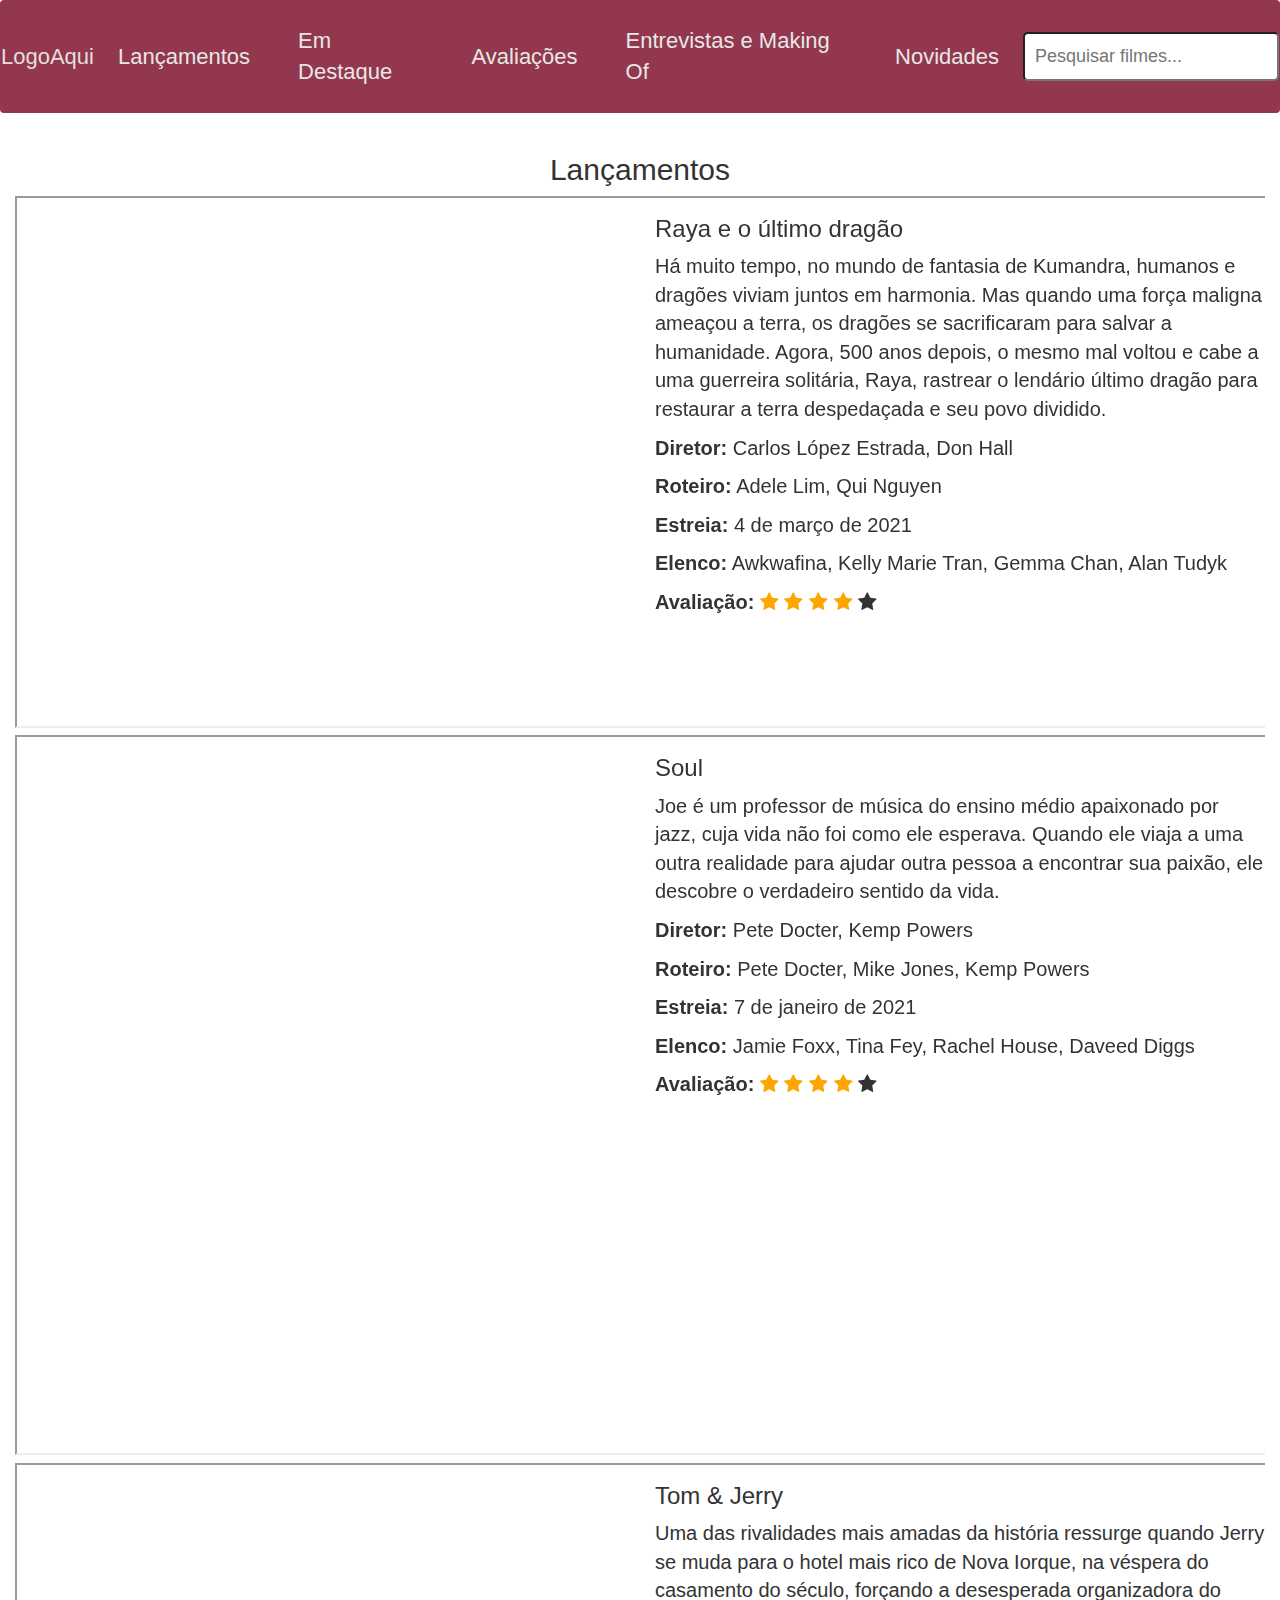
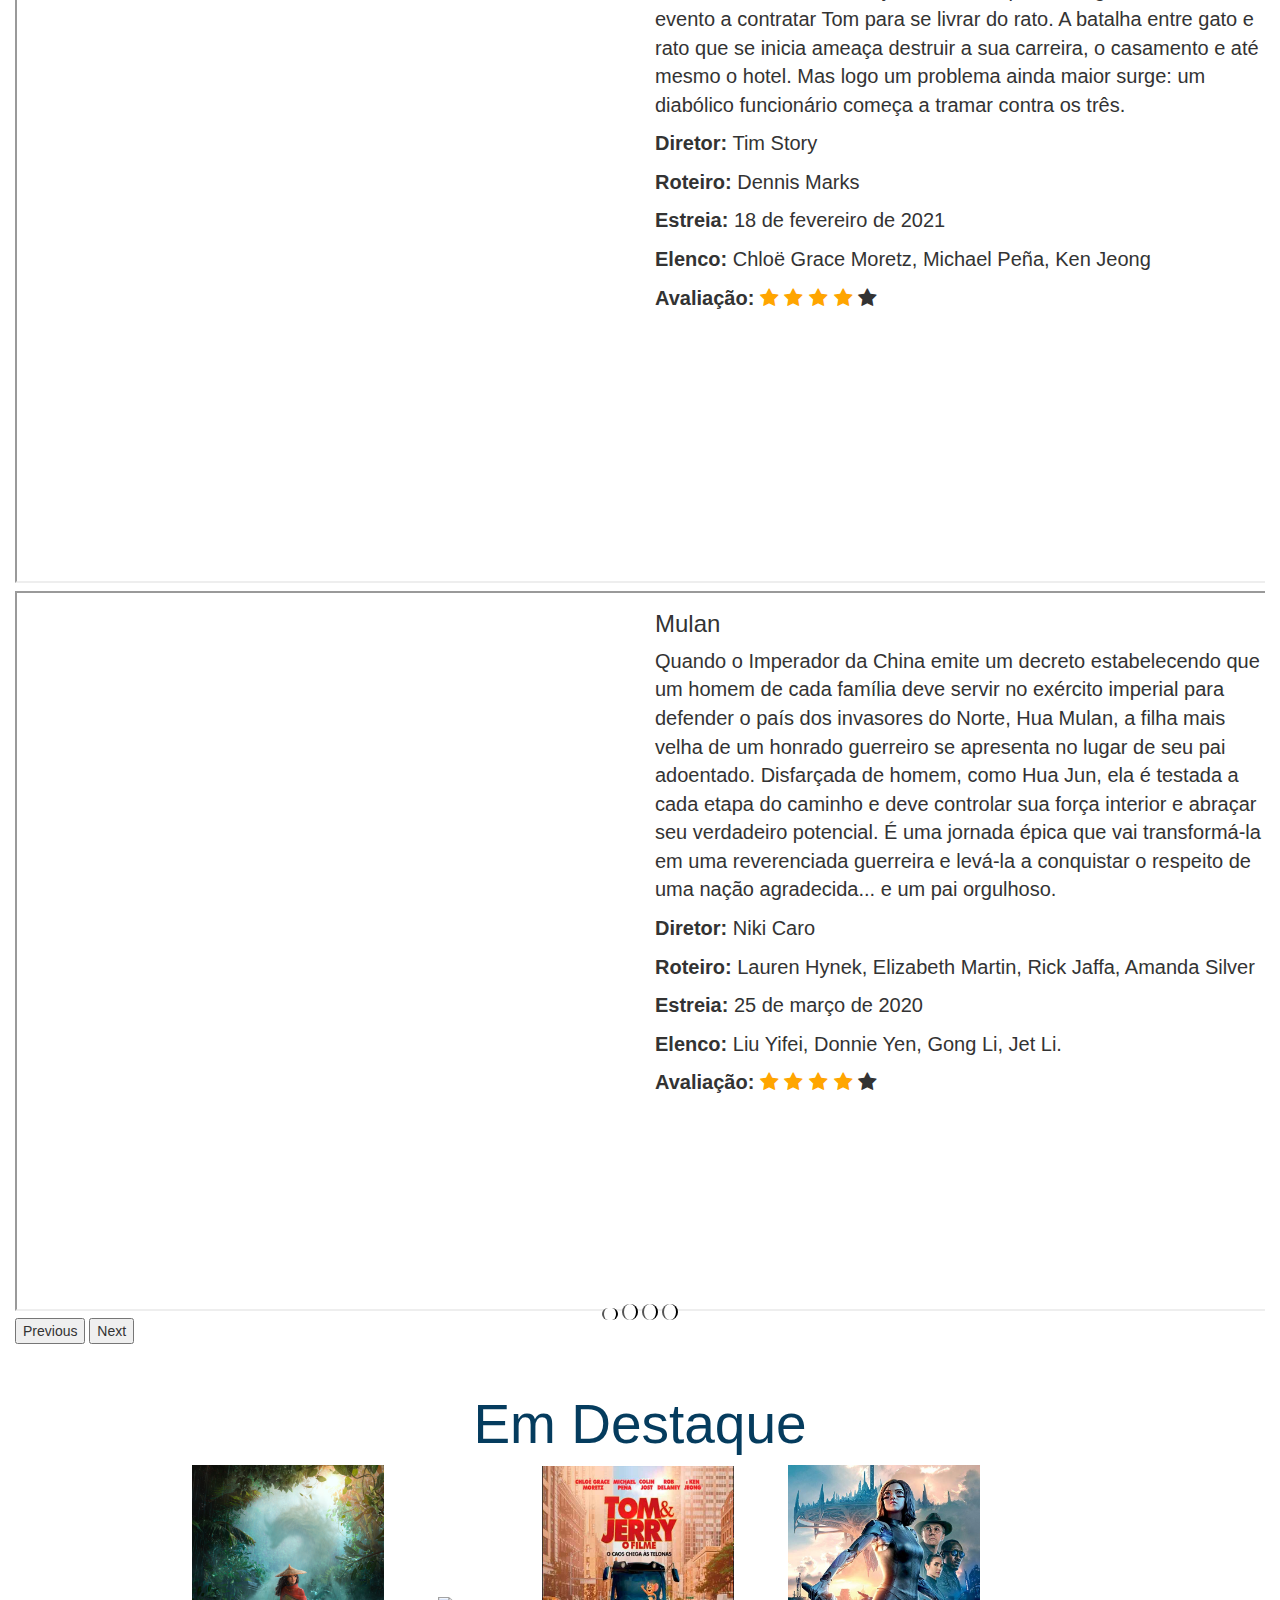
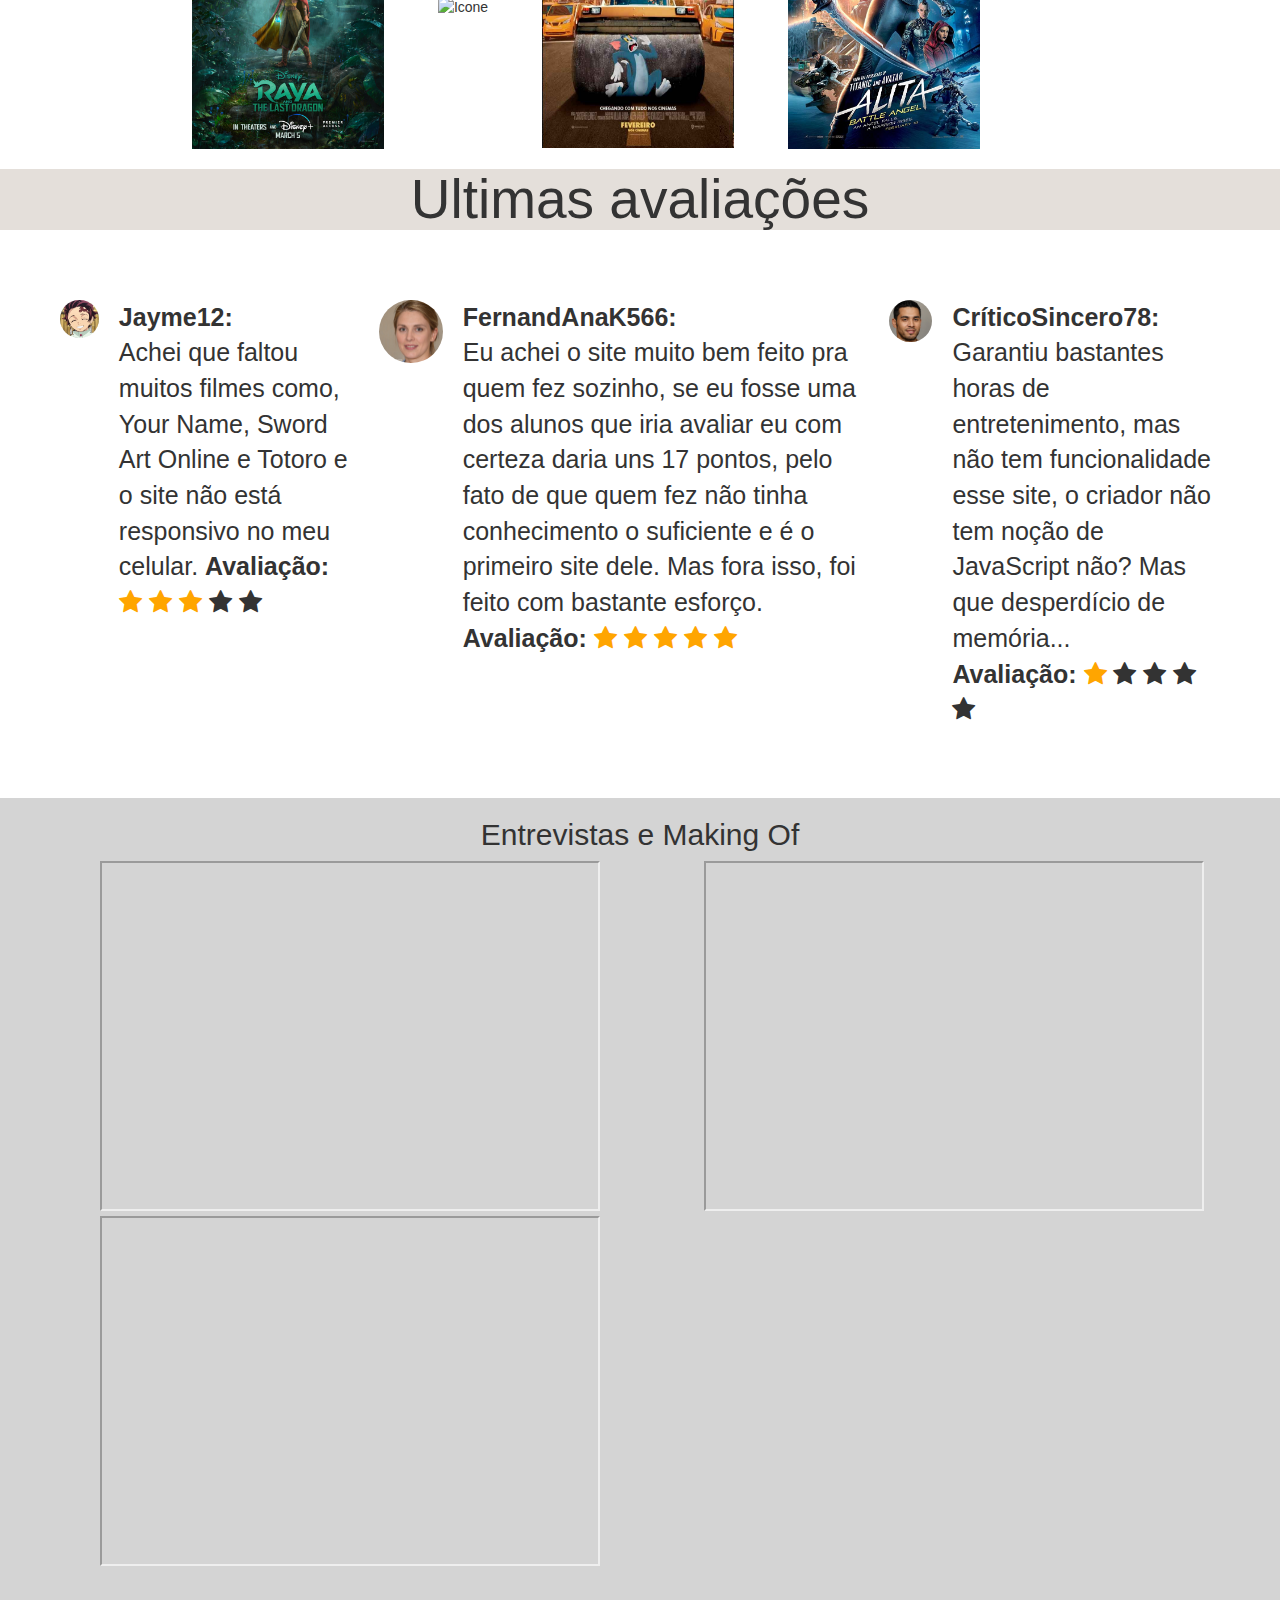
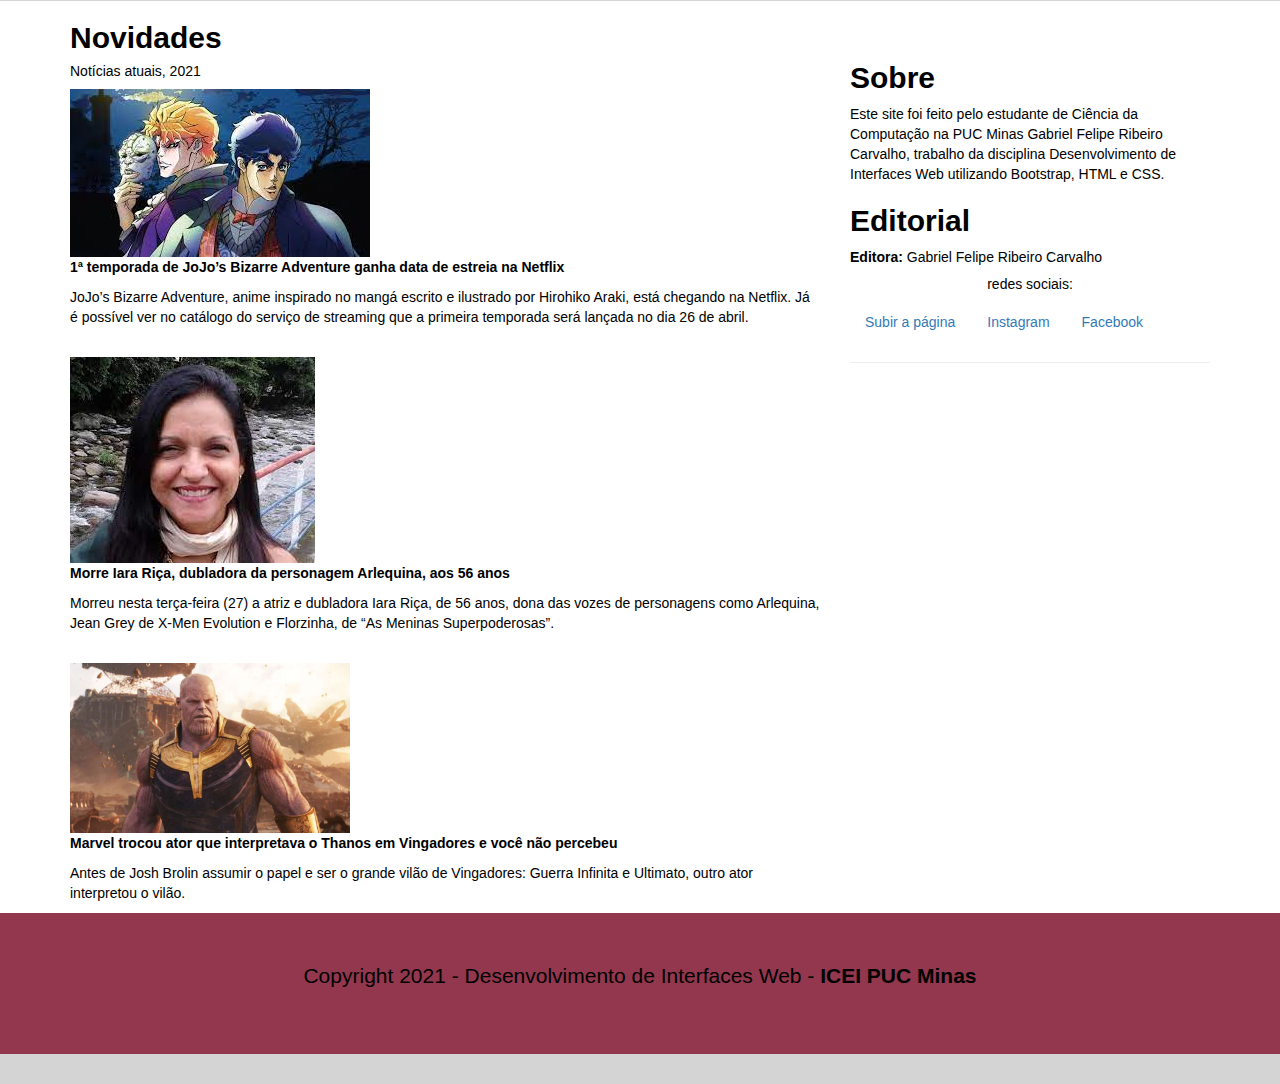
==== index.html @ 537c8587 "Pagina Alterada" ====
<!DOCTYPE html>
<html lang="pt-br">

<head>
  <link rel="icon" href="Icones/Icone.png">
  <meta charset="UTF-8">
  <meta http-equiv="X-UA-Compatible" content="IE=edge">
  <meta name="viewport" content="width=device-width, initial-scale=1.0">
  <title>Portal de filmes</title>
  <link href="CSS/PaginaCSS.css" rel="stylesheet">
  <link href="CSS/Lançamentos.css" rel="stylesheet">
  <link href="CSS/Destaques.css" rel="stylesheet">
  <link href="CSS/UltimasAvaliações.css" rel="stylesheet">
  <link href="CSS/Entrevistas&Making.css" rel="stylesheet">
  <link href="CSS/Footer.css" rel="stylesheet">
  <link href="CSS/Mobile.css" rel="stylesheet">
  <link href="CSS/BarraNav.css" rel="stylesheet">
  <link rel="stylesheet" href="https://cdnjs.cloudflare.com/ajax/libs/font-awesome/4.7.0/css/font-awesome.min.css">


  <script src="CodigoJS.js"></script>
  <link rel="stylesheet" href="https://maxcdn.bootstrapcdn.com/bootstrap/3.4.1/css/bootstrap.min.css">
  <script src="https://ajax.googleapis.com/ajax/libs/jquery/3.5.1/jquery.min.js"></script>
  <script src="https://maxcdn.bootstrapcdn.com/bootstrap/3.4.1/js/bootstrap.min.js"></script>
  <link href="https://cdn.jsdelivr.net/npm/bootstrap@5.0.0-beta3/dist/css/bootstrap.min.css" rel="stylesheet"
    integrity="sha384-eOJMYsd53ii+scO/bJGFsiCZc+5NDVN2yr8+0RDqr0Ql0h+rP48ckxlpbzKgwra6" crossorigin="anonymous">
  <script src="https://cdn.jsdelivr.net/npm/bootstrap@5.0.0-beta3/dist/js/bootstrap.bundle.min.js"
    integrity="sha384-JEW9xMcG8R+pH31jmWH6WWP0WintQrMb4s7ZOdauHnUtxwoG2vI5DkLtS3qm9Ekf"
    crossorigin="anonymous"></script>

</head>

<body>

  <div class="cabecalho">
    <nav class="navbar">
      <a id="logo" href="#">LogoAqui</a>
      <ul>
        <li>
          <a href="#lancamento"> Lançamentos </a>
        </li>
        <li>
          <a href="#emdestaque"> Em Destaque </a>
        </li>
        <li>
          <a href="#avaliacoes"> Avaliações </a>
        </li>
        <li>
          <a href="#entemakingof"> Entrevistas e Making Of </a>
        </li>
        <li>
          <a href="#novidades"> Novidades </a>
        </li>
        <li>
          <input type="text" id="pesquisa" onkeyup="myFunction()" placeholder="Pesquisar filmes...">
        </li>
      </ul>
    </nav>
  </div>

  <section id="lancamentos">
    <div class="container-fluid">
      <h2 class="text-center py-4">Lançamentos</h2>
      <div id="carouselExampleIndicators" class="carousel slide" data-bs-ride="carousel">
        <div class="carousel-inner">
          <div class="carousel-item active">
            <div class="row">
              <div class="col-md-6">
                <div class="ratio ratio-16x9">
                  <iframe width="1280" height="532" src="https://www.youtube.com/embed/uF8w-6x61fc"
                    title="YouTube video player"
                    allow="accelerometer; autoplay; clipboard-write; encrypted-media; gyroscope; picture-in-picture"
                    allowfullscreen></iframe>
                </div>
              </div>
              <div class="col-md-6">
                <h3>Raya e o último dragão</h3>
                <p>
                  Há muito tempo, no mundo de fantasia de Kumandra, humanos e dragões viviam juntos em harmonia. Mas
                  quando uma força maligna ameaçou a terra, os dragões se sacrificaram para salvar a humanidade. Agora,
                  500 anos depois, o mesmo mal voltou e cabe a uma guerreira solitária, Raya, rastrear o lendário último
                  dragão para restaurar a terra despedaçada e seu povo dividido.
                </p>
                <p><b>Diretor:</b> Carlos López Estrada, Don Hall</p>
                <p><b>Roteiro:</b> Adele Lim, Qui Nguyen</p>
                <p><b>Estreia:</b> 4 de março de 2021</p>

                <p><b>Elenco:</b> Awkwafina, Kelly Marie Tran, Gemma Chan, Alan Tudyk</p>
                <div class="rating">
                  <p><b>Avaliação: </b>
                    <span class="fa fa-star checked"></span>
                    <span class="fa fa-star checked"></span>
                    <span class="fa fa-star checked"></span>
                    <span class="fa fa-star checked"></span>
                    <span class="fa fa-star half"></span>
                  </p>
                </div>
              </div>
            </div>
          </div>
          <div class="carousel-item">
            <div class="row">
              <div class="col-md-6">
                <div class="ratio ratio-16x9">
                  <iframe width="1280" height="720" src="https://www.youtube.com/embed/hWBxoH4-4yw"
                    title="YouTube video player"
                    allow="accelerometer; autoplay; clipboard-write; encrypted-media; gyroscope; picture-in-picture"
                    allowfullscreen></iframe>
                </div>
              </div>
              <div class="col-md-6">
                <h3>Soul</h3>
                <p>
                  Joe é um professor de música do ensino médio apaixonado por jazz, cuja vida não foi como ele esperava.
                  Quando ele viaja a uma outra realidade para ajudar outra pessoa a encontrar sua paixão, ele descobre o
                  verdadeiro sentido da vida.
                </p>
                <p><b>Diretor:</b> Pete Docter, Kemp Powers</p>
                <p>
                  <b>Roteiro:</b> Pete Docter, Mike Jones, Kemp Powers
                </p>
                <p><b>Estreia:</b> 7 de janeiro de 2021</p>

                <p><b>Elenco:</b> Jamie Foxx, Tina Fey, Rachel House, Daveed Diggs</p>


                <div class="rating">
                  <p><b>Avaliação: </b>
                    <span class="fa fa-star checked"></span>
                    <span class="fa fa-star checked"></span>
                    <span class="fa fa-star checked"></span>
                    <span class="fa fa-star checked"></span>
                    <span class="fa fa-star half"></span>
                  </p>
                </div>
              </div>
            </div>
          </div>
          <div class="carousel-item">
            <div class="row">
              <div class="col-md-6">
                <div class="ratio ratio-16x9">
                  <iframe width="1280" height="720" src="https://www.youtube.com/embed/Jg-ls07nixc"
                    title="YouTube video player"
                    allow="accelerometer; autoplay; clipboard-write; encrypted-media; gyroscope; picture-in-picture"
                    allowfullscreen></iframe>
                </div>
              </div>
              <div class="col-md-6">
                <h3>Tom & Jerry</h3>
                <p>
                  Uma das rivalidades mais amadas da história ressurge quando Jerry se muda para o hotel mais rico de
                  Nova Iorque, na véspera do casamento do século, forçando a desesperada organizadora do evento a
                  contratar Tom para se livrar do rato. A batalha entre gato e rato que se inicia ameaça destruir a sua
                  carreira, o casamento e até mesmo o hotel. Mas logo um problema ainda maior surge: um diabólico
                  funcionário começa a tramar contra os três.
                </p>
                <p><b>Diretor:</b> Tim Story</p>
                <p>
                  <b>Roteiro:</b> Dennis Marks
                </p>
                <p><b>Estreia:</b> 18 de fevereiro de 2021</p>

                <p><b>Elenco:</b> Chloë Grace Moretz, Michael Peña, Ken Jeong</p>


                <div class="rating">
                  <p><b>Avaliação: </b>
                    <span class="fa fa-star checked"></span>
                    <span class="fa fa-star checked"></span>
                    <span class="fa fa-star checked"></span>
                    <span class="fa fa-star checked"></span>
                    <span class="fa fa-star half"></span>
                  </p>
                </div>
              </div>
            </div>
          </div>
          <div class="carousel-item">
            <div class="row">
              <div class="col-md-6">
                <div class="ratio ratio-16x9">
                  <iframe width="1280" height="720" src="https://www.youtube.com/embed/AD5cvVk-4Ps"
                    title="YouTube video player"
                    allow="accelerometer; autoplay; clipboard-write; encrypted-media; gyroscope; picture-in-picture"
                    allowfullscreen></iframe>
                </div>
              </div>
              <div class="col-md-6">
                <h3>Mulan</h3>
                <p>
                  Quando o Imperador da China emite um decreto estabelecendo que um homem de cada família deve servir no
                  exército imperial para defender o país dos invasores do Norte, Hua Mulan, a filha mais velha de um
                  honrado guerreiro se apresenta no lugar de seu pai adoentado. Disfarçada de homem, como Hua Jun, ela é
                  testada a cada etapa do caminho e deve controlar sua força interior e abraçar seu verdadeiro
                  potencial. É uma jornada épica que vai transformá-la em uma reverenciada guerreira e levá-la a
                  conquistar o respeito de uma nação agradecida... e um pai orgulhoso.
                </p>
                <p><b>Diretor:</b> Niki Caro</p>
                <p>
                  <b>Roteiro:</b> Lauren Hynek, Elizabeth Martin, Rick Jaffa, Amanda Silver
                </p>
                <p><b>Estreia:</b> 25 de março de 2020</p>

                <p><b>Elenco:</b> Liu Yifei, Donnie Yen, Gong Li, Jet Li.</p>

                <div class="rating">
                  <p><b>Avaliação: </b>
                    <span class="fa fa-star checked"></span>
                    <span class="fa fa-star checked"></span>
                    <span class="fa fa-star checked"></span>
                    <span class="fa fa-star checked"></span>
                    <span class="fa fa-star half"></span>
                  </p>
                </div>
              </div>
            </div>
          </div>
        </div>
        <div class="carousel-indicators">
          <button type="button" data-bs-target="#carouselExampleIndicators" data-bs-slide-to="0" class="active"
            aria-current="true" aria-label="Slide 1"></button>
          <button type="button" data-bs-target="#carouselExampleIndicators" data-bs-slide-to="1"
            aria-label="Slide 2"></button>
          <button type="button" data-bs-target="#carouselExampleIndicators" data-bs-slide-to="2"
            aria-label="Slide 3"></button>
          <button type="button" data-bs-target="#carouselExampleIndicators" data-bs-slide-to="3"
            aria-label="Slide 4"></button>
        </div>
        <button class="carousel-control-prev" type="button" data-bs-target="#carouselExampleIndicators"
          data-bs-slide="prev">
          <span class="carousel-control-prev-icon" aria-hidden="true"></span>
          <span class="visually-hidden">Previous</span>
        </button>
        <button class="carousel-control-next" type="button" data-bs-target="#carouselExampleIndicators"
          data-bs-slide="next">
          <span class="carousel-control-next-icon" aria-hidden="true"></span>
          <span class="visually-hidden">Next</span>
        </button>
      </div>
    </div>
  </section>



  <div class="emdestaques">
    <h1>Em Destaque</h1>
    <img id="Raya" src="Filmes/Raya.jpg" alt="Icone" width="15%">
    <img id="Divertidamente" src="https://ingresso-a.akamaihd.net/img/cinema/cartaz/10049-cartaz.jpg" alt="Icone"
      width="15%">
    <img id="TJ" src="Filmes/Tom&Jerry.jpg" alt="Icone" width="15%">
    <img id="Alita" src="Filmes/Alita.jpg" alt="Icone" width="15%">
  </div>



  <div class="Avaliações">
    <h1>Ultimas avaliações</h1>
    <div class="dynamite">
      <div class="col-4">

        <img class"fluid" id="Perfil" src="FotosPerfil/Tanjiro.jpg" alt="Icone" width="13%">
        <p>
          <b>Jayme12:</b><br>
          Achei que faltou muitos filmes como, Your Name, Sword Art Online e Totoro e o site
          não está responsivo no meu celular.
          <b>Avaliação:</b> <span class="fa fa-star checked"></span>
          <span class="fa fa-star checked"></span>
          <span class="fa fa-star checked"></span>
          <span class="fa fa-star "></span>
          <span class="fa fa-star "></span>
        </p>
      </div>
      <div class="col-4">
        <img class"fluid" id="Perfil" src="FotosPerfil/Foto1.jpg" alt="Icone" width="13%">
        <p>
          <b>FernandAnaK566:</b><br>
          Eu achei o site muito bem feito pra quem fez sozinho, se eu fosse uma dos alunos que iria avaliar
          eu com certeza daria uns 17 pontos, pelo fato de que quem fez não tinha conhecimento o suficiente
          e é o primeiro site dele. Mas fora isso, foi feito com bastante esforço.<br>
          <b>Avaliação:</b> <span class="fa fa-star checked"></span>
          <span class="fa fa-star checked"></span>
          <span class="fa fa-star checked"></span>
          <span class="fa fa-star checked"></span>
          <span class="fa fa-star checked"></span>
        </p>
      </div>
      <div class="col-4">
        <img class"fluid" id="Perfil" src="FotosPerfil/Foto2.jpg" alt="Icone" width="13%">
        <p>
          <b>CríticoSincero78:</b><br>
          Garantiu bastantes horas de entretenimento, mas não tem funcionalidade esse site, o criador
          não tem noção de JavaScript não? Mas que desperdício de memória...<br>
          <b>Avaliação:</b> <span class="fa fa-star checked"></span>
          <span class="fa fa-star "></span>
          <span class="fa fa-star "></span>
          <span class="fa fa-star "></span>
          <span class="fa fa-star "></span>
        </p>

      </div>
    </div>


  </div>

  <div class="EntrevistasMK">
    <h1>Entrevistas e Making Of</h1>
    <div class="MK">
      <iframe id="mkof" width="500" height="350" src="https://www.youtube.com/embed/8O5yBQUYqgo"
        title="YouTube video player"
        allow="accelerometer; autoplay; clipboard-write; encrypted-media; gyroscope; picture-in-picture"
        allowfullscreen></iframe>

      <iframe id="mkof" width="500" height="350" src="https://www.youtube.com/embed/tcBmkaIszMs"
        title="YouTube video player"
        allow="accelerometer; autoplay; clipboard-write; encrypted-media; gyroscope; picture-in-picture"
        allowfullscreen></iframe>

      <iframe id="mkof" width="500" height="350" src="https://www.youtube.com/embed/rB5MpMDMpas"
        title="YouTube video player"
        allow="accelerometer; autoplay; clipboard-write; encrypted-media; gyroscope; picture-in-picture"
        allowfullscreen></iframe>
    </div>

    <div style="background-color:#ffffff; color:#000000">
      <div class="container" style="margin-top:30px">
        <div class="row">
          <div class="col-sm-12 col-md-8 col-lg-8">
            <h2><b>Novidades</b></h2>
            <h5>Notícias atuais, 2021</h5>
            <div><img id="tamanho" src="Reportagem/jojo.jpg"><br>
              <p><b>1ª temporada de JoJo’s Bizarre Adventure ganha data de estreia na Netflix</b></p>
              <p>JoJo’s Bizarre Adventure, anime inspirado no mangá escrito e ilustrado por Hirohiko
                Araki,
                está
                chegando na Netflix. Já é possível ver no catálogo do serviço de streaming que a
                primeira
                temporada
                será lançada no dia 26 de abril.</p>
            </div>
            <br>
            <div style="background-color: #ffffff;"><img id="tamanho" src="Reportagem/download.jpg"><br>
              <p><b>Morre Iara Riça, dubladora da personagem Arlequina, aos 56 anos</b></p>
              <p>Morreu nesta terça-feira (27) a atriz e dubladora Iara Riça, de 56 anos, dona das
                vozes de
                personagens como Arlequina, Jean Grey de X-Men Evolution e Florzinha, de “As Meninas
                Superpoderosas”.</p>
            </div>

            <br>
            <div><img style="width: 280px"="tamanho"
                src="Reportagem/thanos.jpg"><br>
              <p><b>Marvel trocou ator que interpretava o Thanos em Vingadores e você não percebeu</b>
              </p>
              <p>Antes de Josh Brolin assumir o papel e ser o grande vilão de Vingadores: Guerra Infinita e Ultimato,
                outro ator interpretou o vilão.</p>
            </div>
          </div>
          <br>
          <div style="background-color: #ffffff ;color: #000000; margin-top: 20px;" class="col-sm-12 col-md-4 col-lg-4">
            <h2><b>Sobre</b></h2>
            <p>Este site foi feito pelo estudante de Ciência da Computação na PUC Minas
              Gabriel Felipe Ribeiro Carvalho, trabalho da disciplina
              Desenvolvimento
              de Interfaces Web utilizando Bootstrap, HTML e CSS. </p>
            <h2><b>Editorial</b></h2>
            <p><b>Editora: </b>Gabriel Felipe Ribeiro Carvalho</p>
            <h5 style="text-align: center;">redes sociais:</h5>
            <ul class="nav nav-pills flex-column">
              <li class="nav-item">
                <a class="nav-link active" href="#">Subir a página</a>
              </li>
              <li class="nav-item">
                <a class="nav-link" href="#">Instagram</a>
              </li>
              <li class="nav-item">
                <a class="nav-link" href="#">Facebook</a>
              </li>
            </ul>
            <hr class="d-sm-none">
          </div>
        </div>
      </div>
      <div style="background-color: #92374D" class="jumbotron text-center" style="margin-bottom:0">
        <p>Copyright 2021 - Desenvolvimento de Interfaces Web - <b>ICEI PUC Minas</b></p>
      </div>

      <script src="https://cdn.jsdelivr.net/npm/bootstrap@5.0.0-beta3/dist/js/bootstrap.bundle.min.js"
        integrity="sha384-JEW9xMcG8R+pH31jmWH6WWP0WintQrMb4s7ZOdauHnUtxwoG2vI5DkLtS3qm9Ekf"
        crossorigin="anonymous"></script>
</body>

</html>
---- CSS/PaginaCSS.css ----
body
{
    background-color: rgb(255, 231, 200);
}
---- CSS/Lançamentos.css ----
#lancamentos {
    background: #ffffff;
    padding-bottom: 30px;
}


.carousel-indicators [data-bs-target] {
    background: rgb(255, 255, 255);
    width: 16px;
    height: 16px;
    border-top: 0;
    border-bottom: 0;
    border-radius: 16px;
}

.carousel-indicators {
    position: relative;
    margin-top: 40px;
    margin-bottom: 0;
}

.carousel-item .row .col-md-6 p:last-child {
    margin-bottom: 0;
}

.carousel-item h4 {
    font-size: 1rem;
    font-weight: bold;
    text-transform: uppercase;
}
.col-md-6
{
    font-size: 20px;
}
.checked {
    color: orange;
  }

@media screen and (max-width: 500px) 
{
    
}
---- CSS/Destaques.css ----
.emdestaques h1
{
    text-align: center;
    font-size: 55px;
    background-color: #ffffff;
    color: #053C5E;
}
.emdestaques
{
    background-color: #ffffff;
}
.container
{
    background-color: #ffffff;
    float: center;
    size: 100%;
}
.carousel-caption
{
    size: 40%;
    
}

#Raya
{
    margin-left: 15%;
}
#Divertidamente
{
    margin-left: 50px;
}
#Mulan
{
    margin-left: 50px;
}
#TJ
{
    margin-left: 50px;
}
#Alita
{
    margin-left: 50px;
}
---- CSS/UltimasAvaliações.css ----
.Avaliações h1
{
    text-align: center;
    font-size: 55px;
    background-color: #E4DFDA;   
}
.dynamite
{
    padding: 50px;
    display: flex;
    align-items:center;
}
#Perfil
{
    border-radius: 100%;
    margin-right: 20px;
    margin-bottom: auto;
   
}
.col-4
{
    margin-bottom: auto;
    padding: 10px;
    display: flex;    
    font-size: 25px;
}
---- CSS/Entrevistas&Making.css ----
.EntrevistasMK h1
{
    text-align: center;
    font-size: 30px;
    
}
.EntrevistasMK
{
    background-color:rgb(212, 212, 212);
    align-content: center;
    
}
#mkof
{
    margin-left: 100px;
}
---- CSS/BarraNav.css ----
/* We don't want any links to be underlined. Let's remove that globally */
a
{
    text-decoration: none;
}
.navbar
{
    background-color: #92374D;
    display: flex;
    /* let's align the items so everything is nice and centered */
    align-items: center;
    text-decoration: none;
    margin-bottom: 0px;

    position: relative;
    min-height: 50px;
    margin-bottom: 0px;
    border: 0px solid transparent;
}
  
  /* We want all links in the navbar to be #e7e7e7 */
.navbar a {
    color: #E4DFDA;
    text-decoration: none;
    font-size: 22px;
}
  
.navbar ul {
   /* Let's reset the margin and padding of the list so it's is flush. */
    margin: 0;
    padding: 0;
    /* Let's remove the bullet points */
    list-style-type: none;
    /* display the list flex and align the items centered */
    display: flex;
    align-items:center;  
    margin-bottom: 0px;  
}
  
.navbar .brand 
{
    /*Let's make the anchor display block.
       This will ensure when we get the full width of the container.
    */
    display: block;
    color: #e7e7e7;
   /* Remove padding from top/bottom and add 24px padding right/left */
    padding: 0 0px;
    font-size: 24px;
    margin-bottom: 0px;
}
 
.navbar ul li a {
    color: #e7e7e7;
    padding: 24px;
    /*Let's make the anchor display block.
       This will ensure when we hover, focus, or is active we get the full width and height 
        of the container.
    */
    display: block;
    margin-bottom: 0px;
}
  
  /* When a user hovers, focuses or if the link is active change the background */
.navbar ul a:hover, .navbar ul a:focus, .navbar ul .active 
{
    text-decoration: none;
    background-color: #F96F5D;
    margin-bottom: 0px;
}
#pesquisa
{
    padding: 10px;
    font-size: large;
    border-radius: 5px;
}
#logo :hover
{
    text-decoration: none;
    background-color: #F96F5D;
    
}
#logo
{
    text-decoration: none;
}
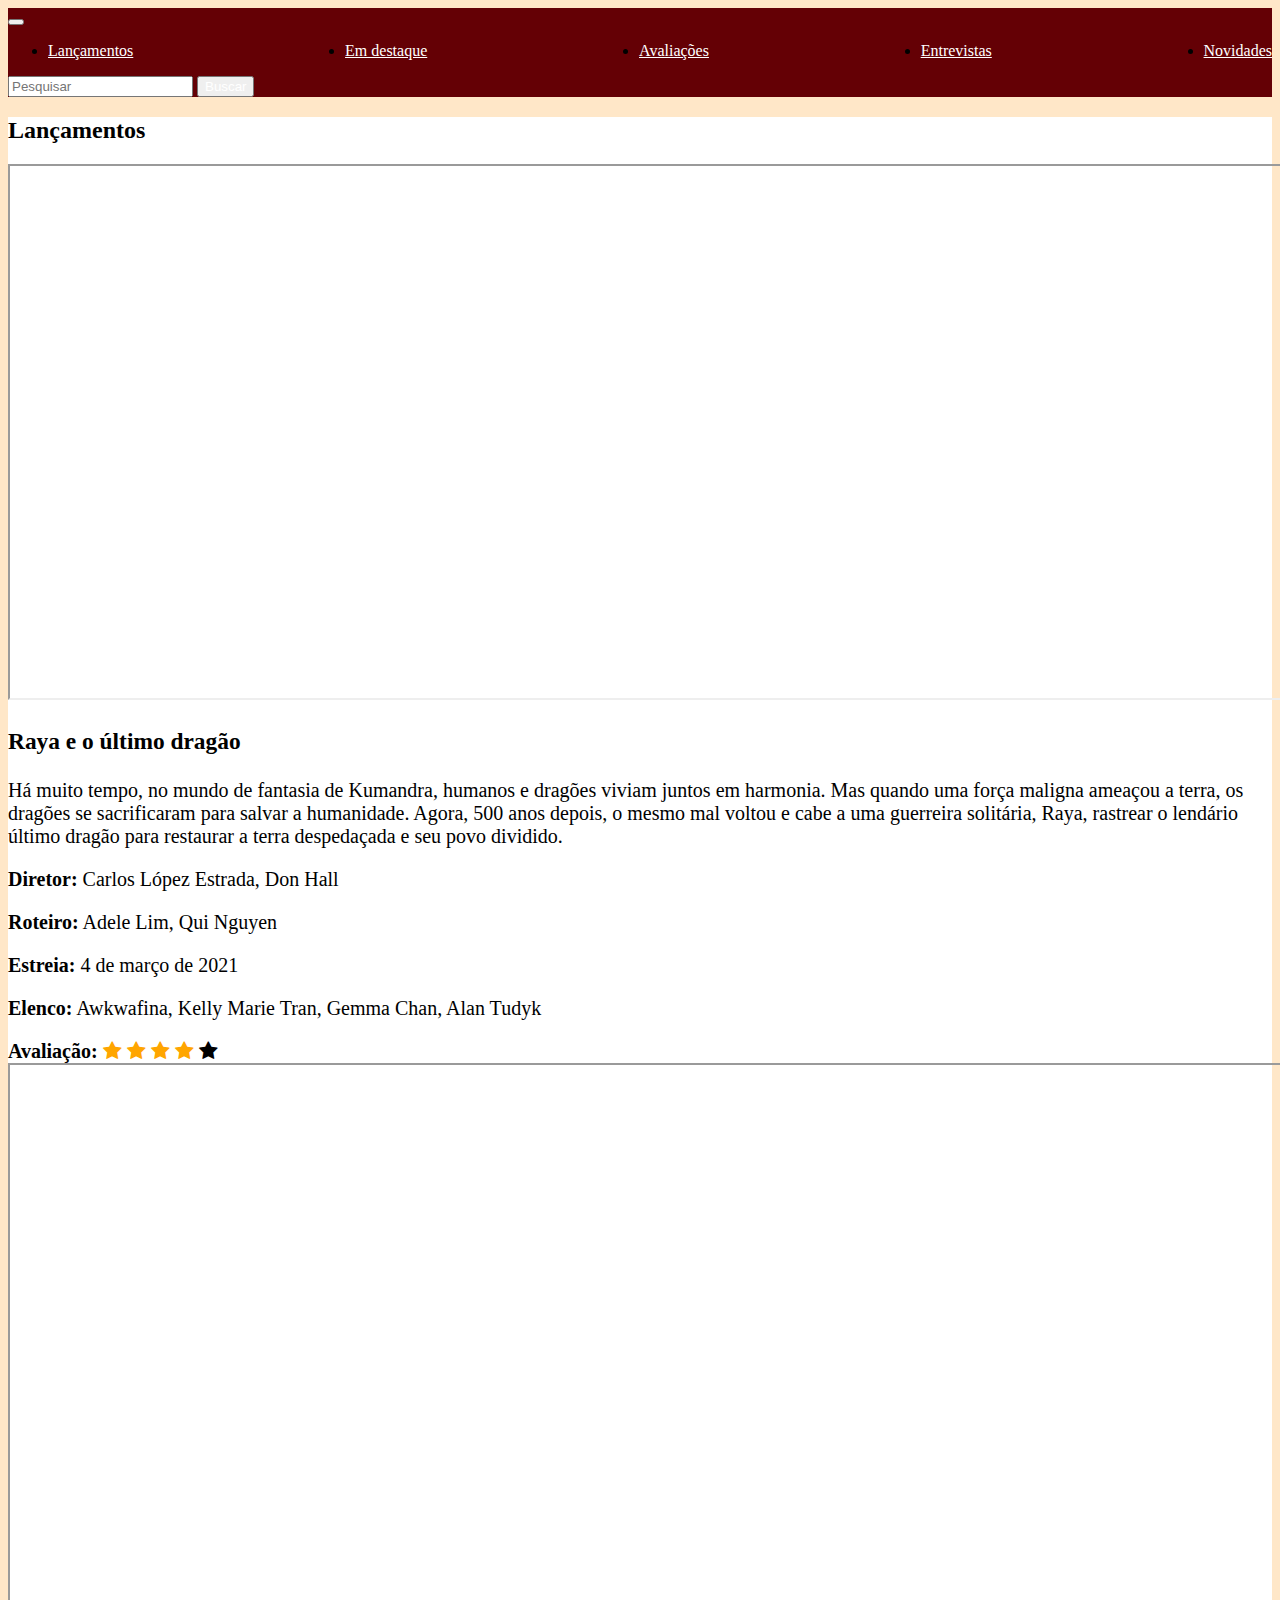
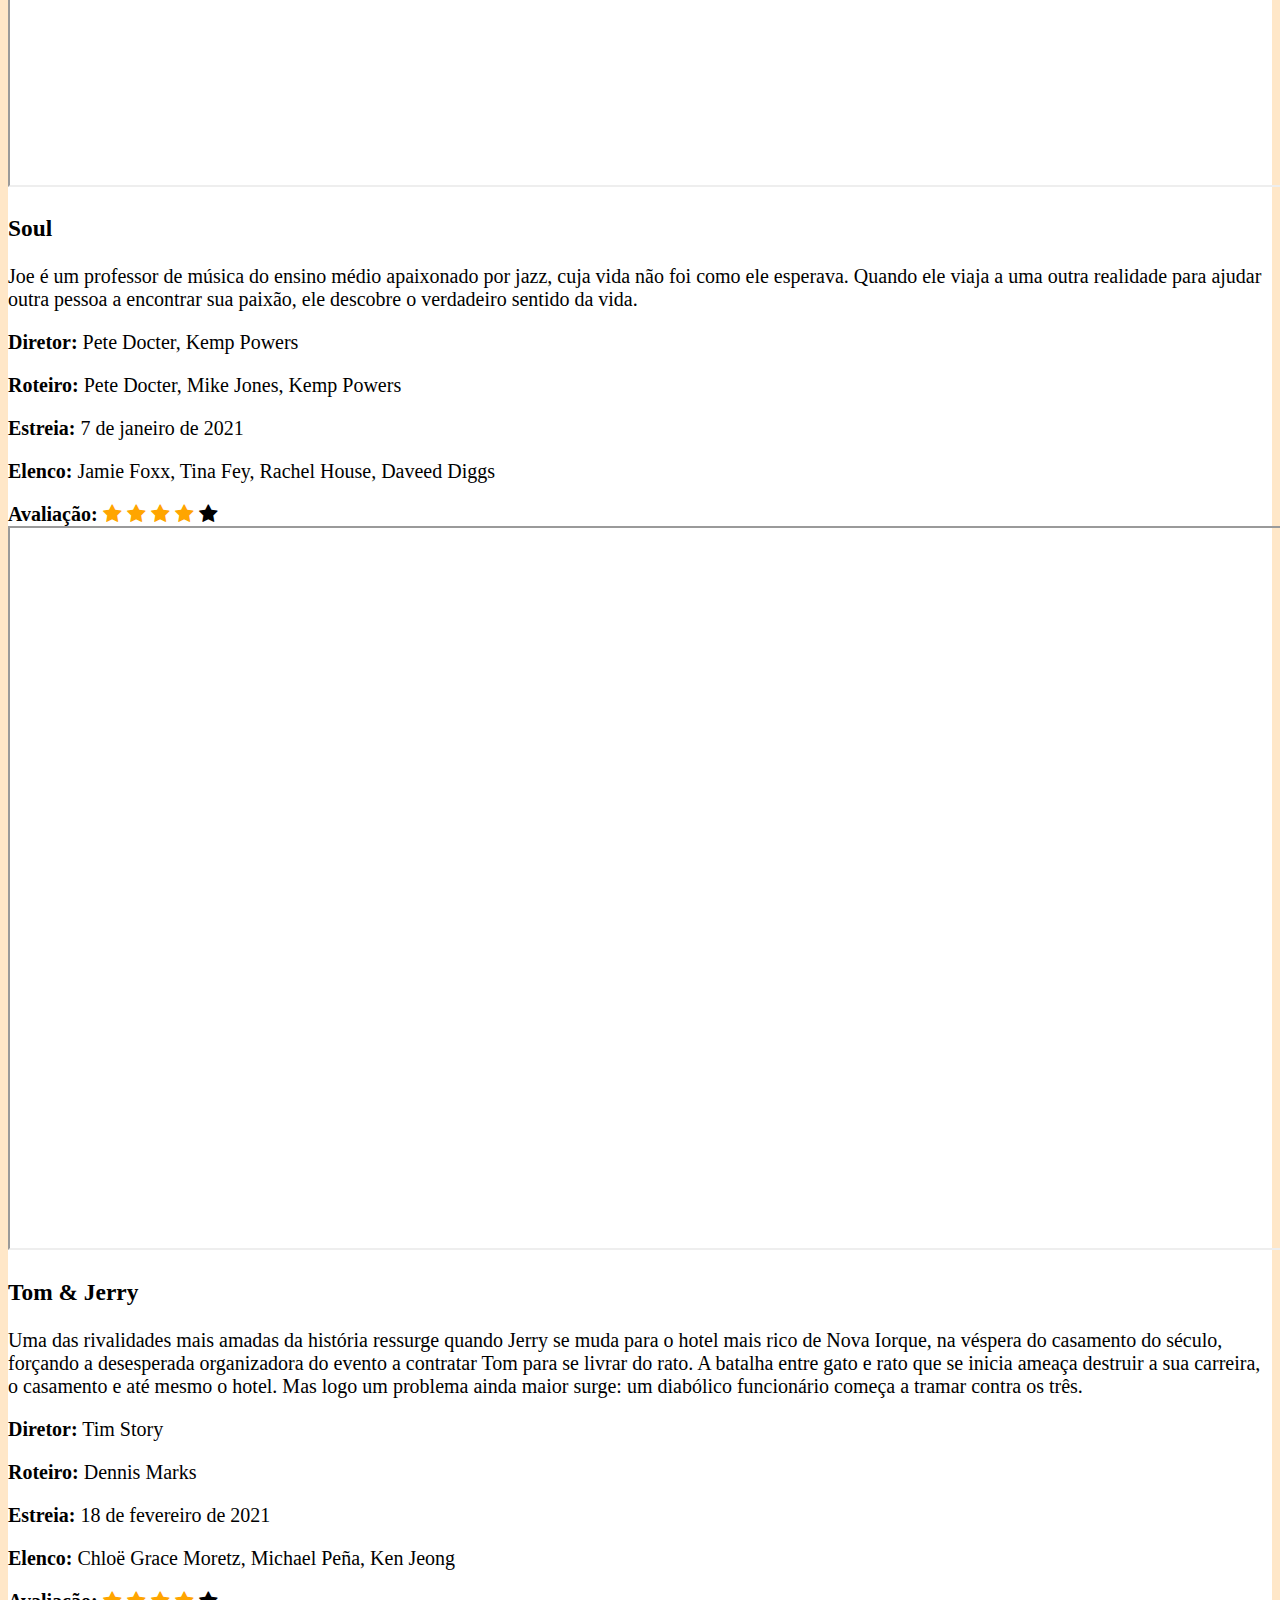
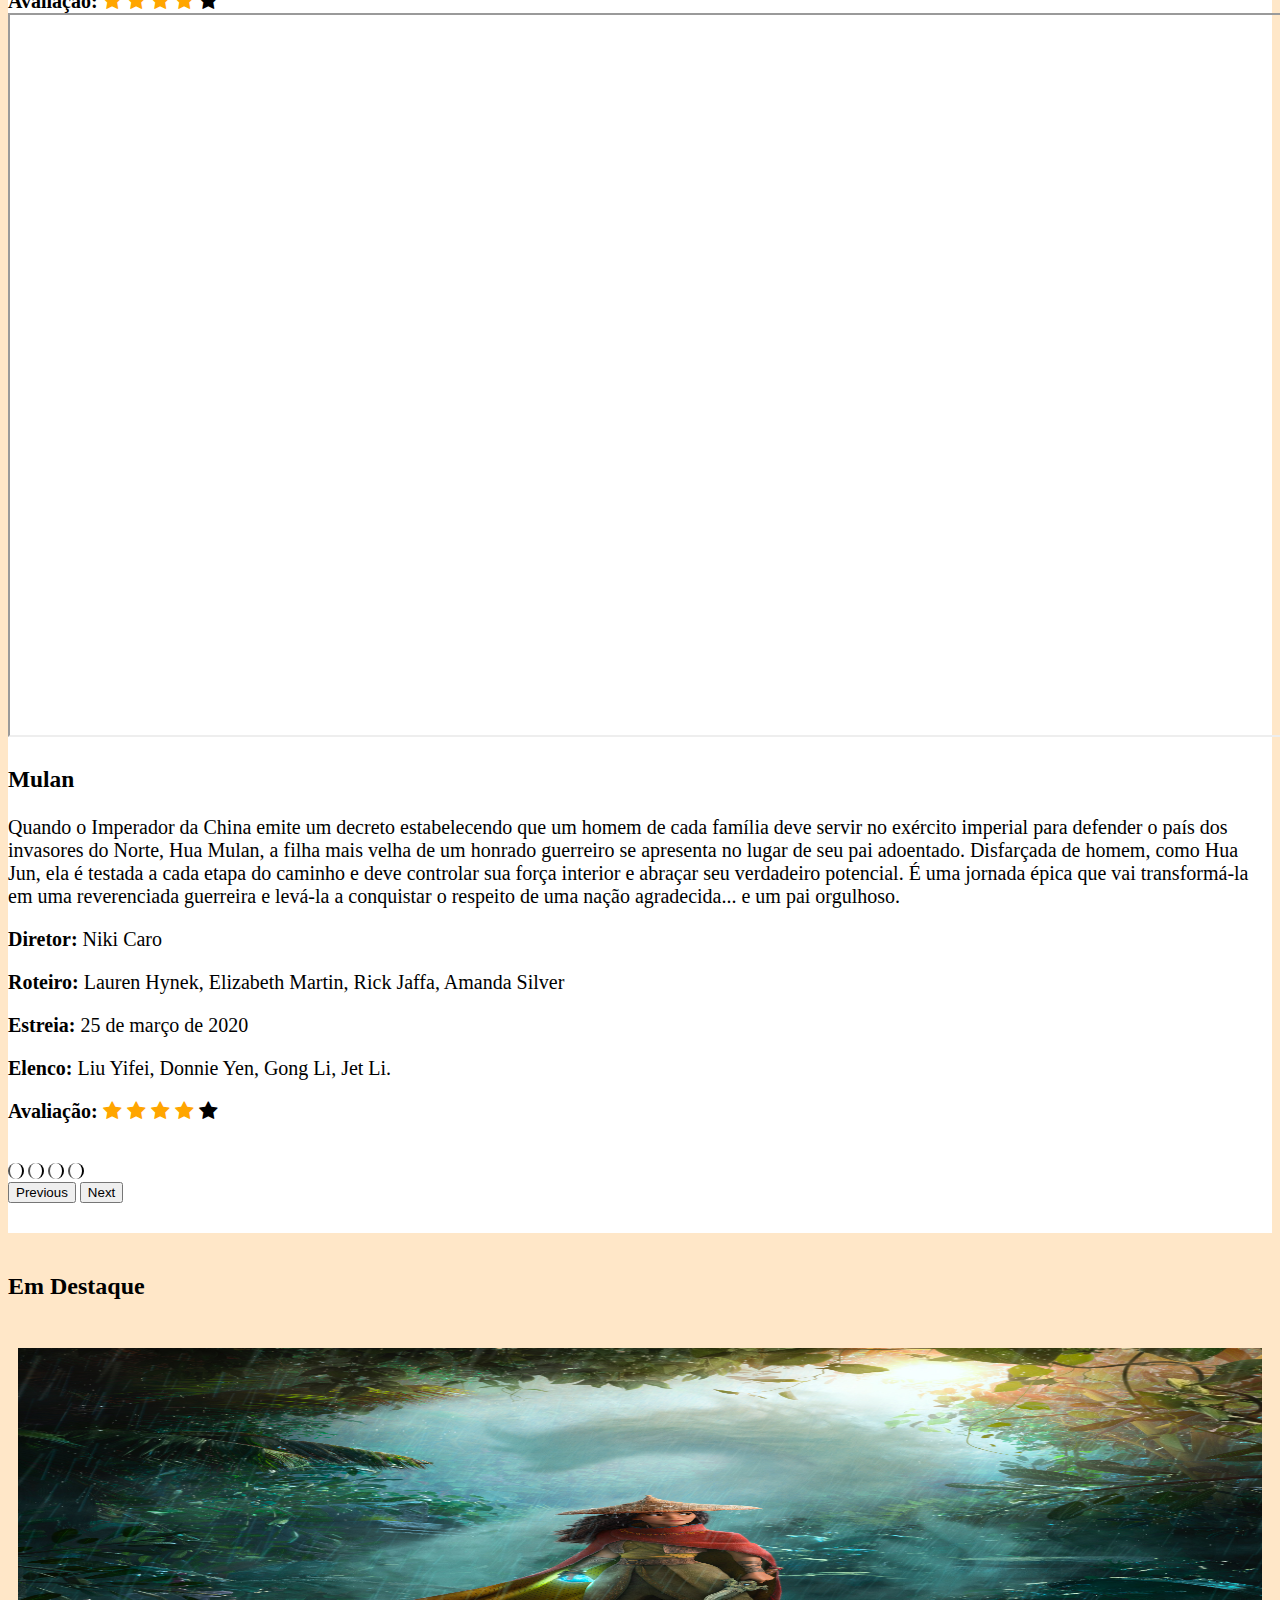
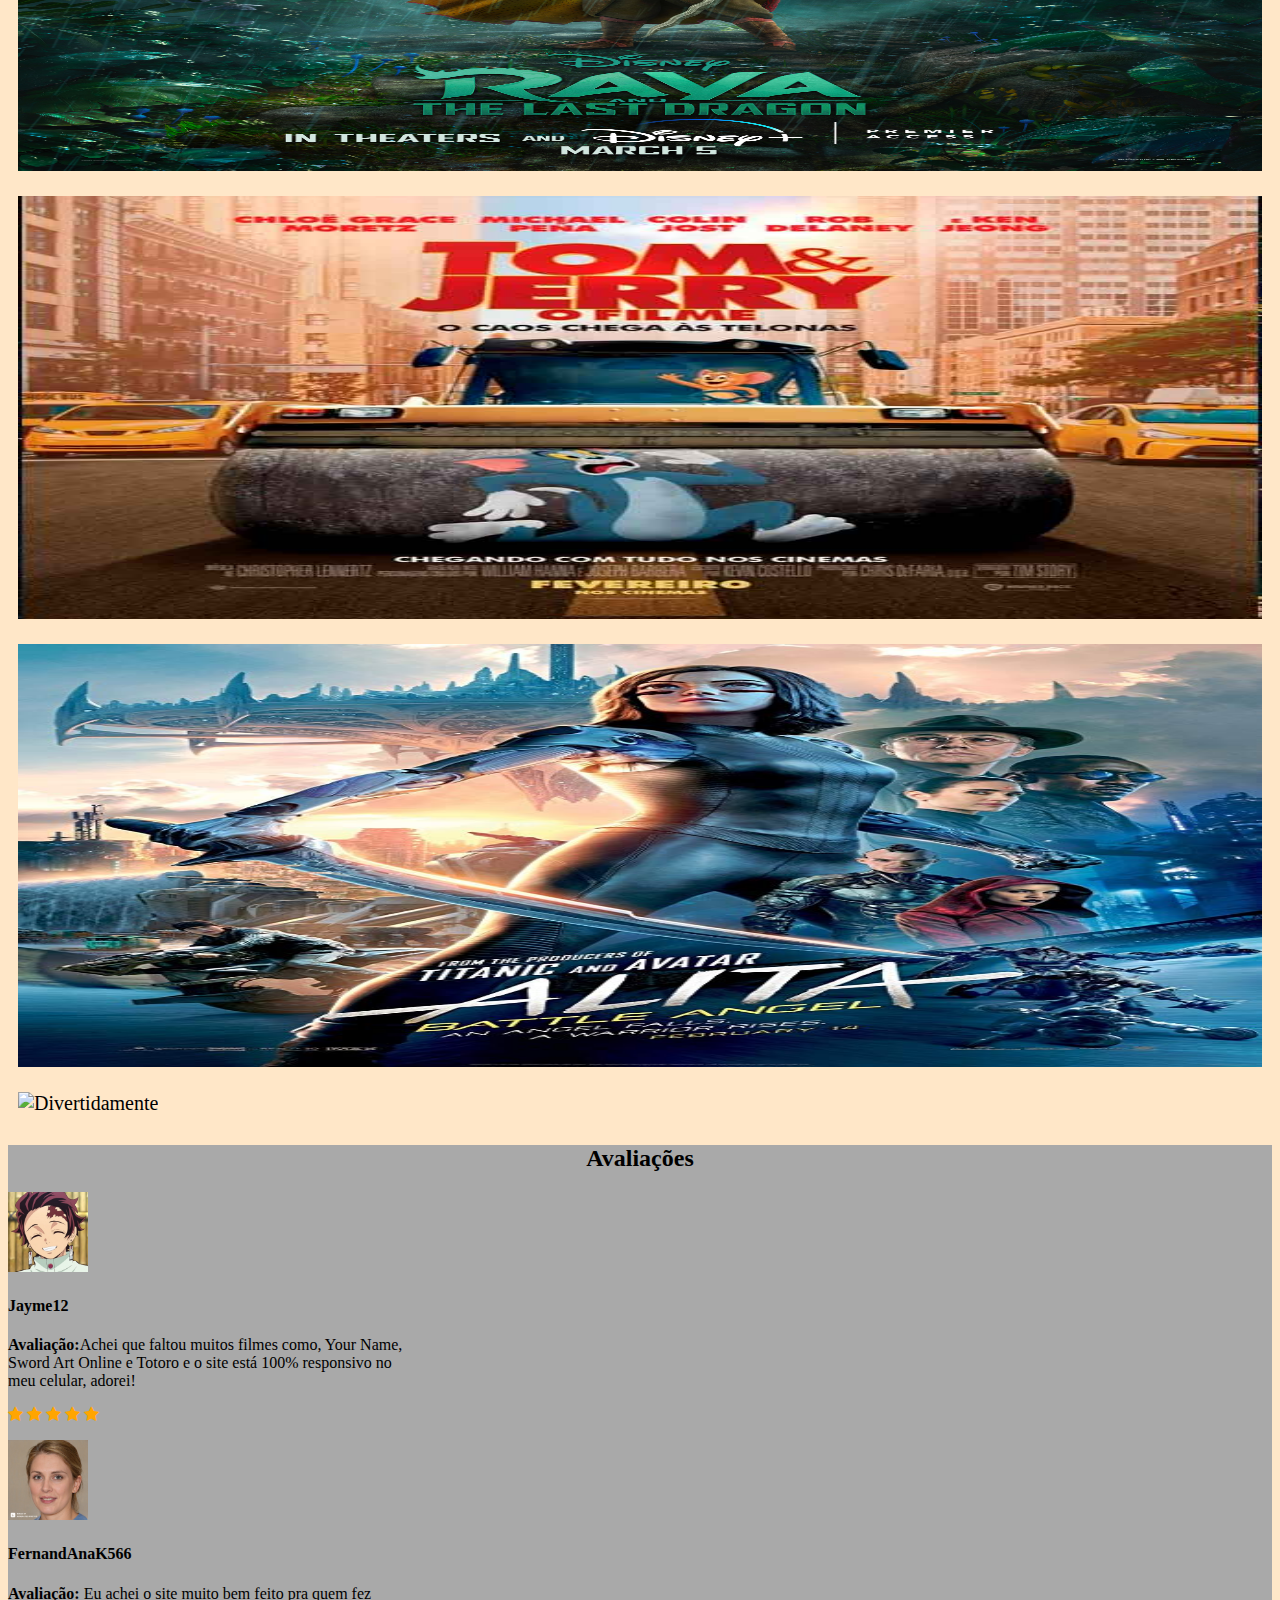
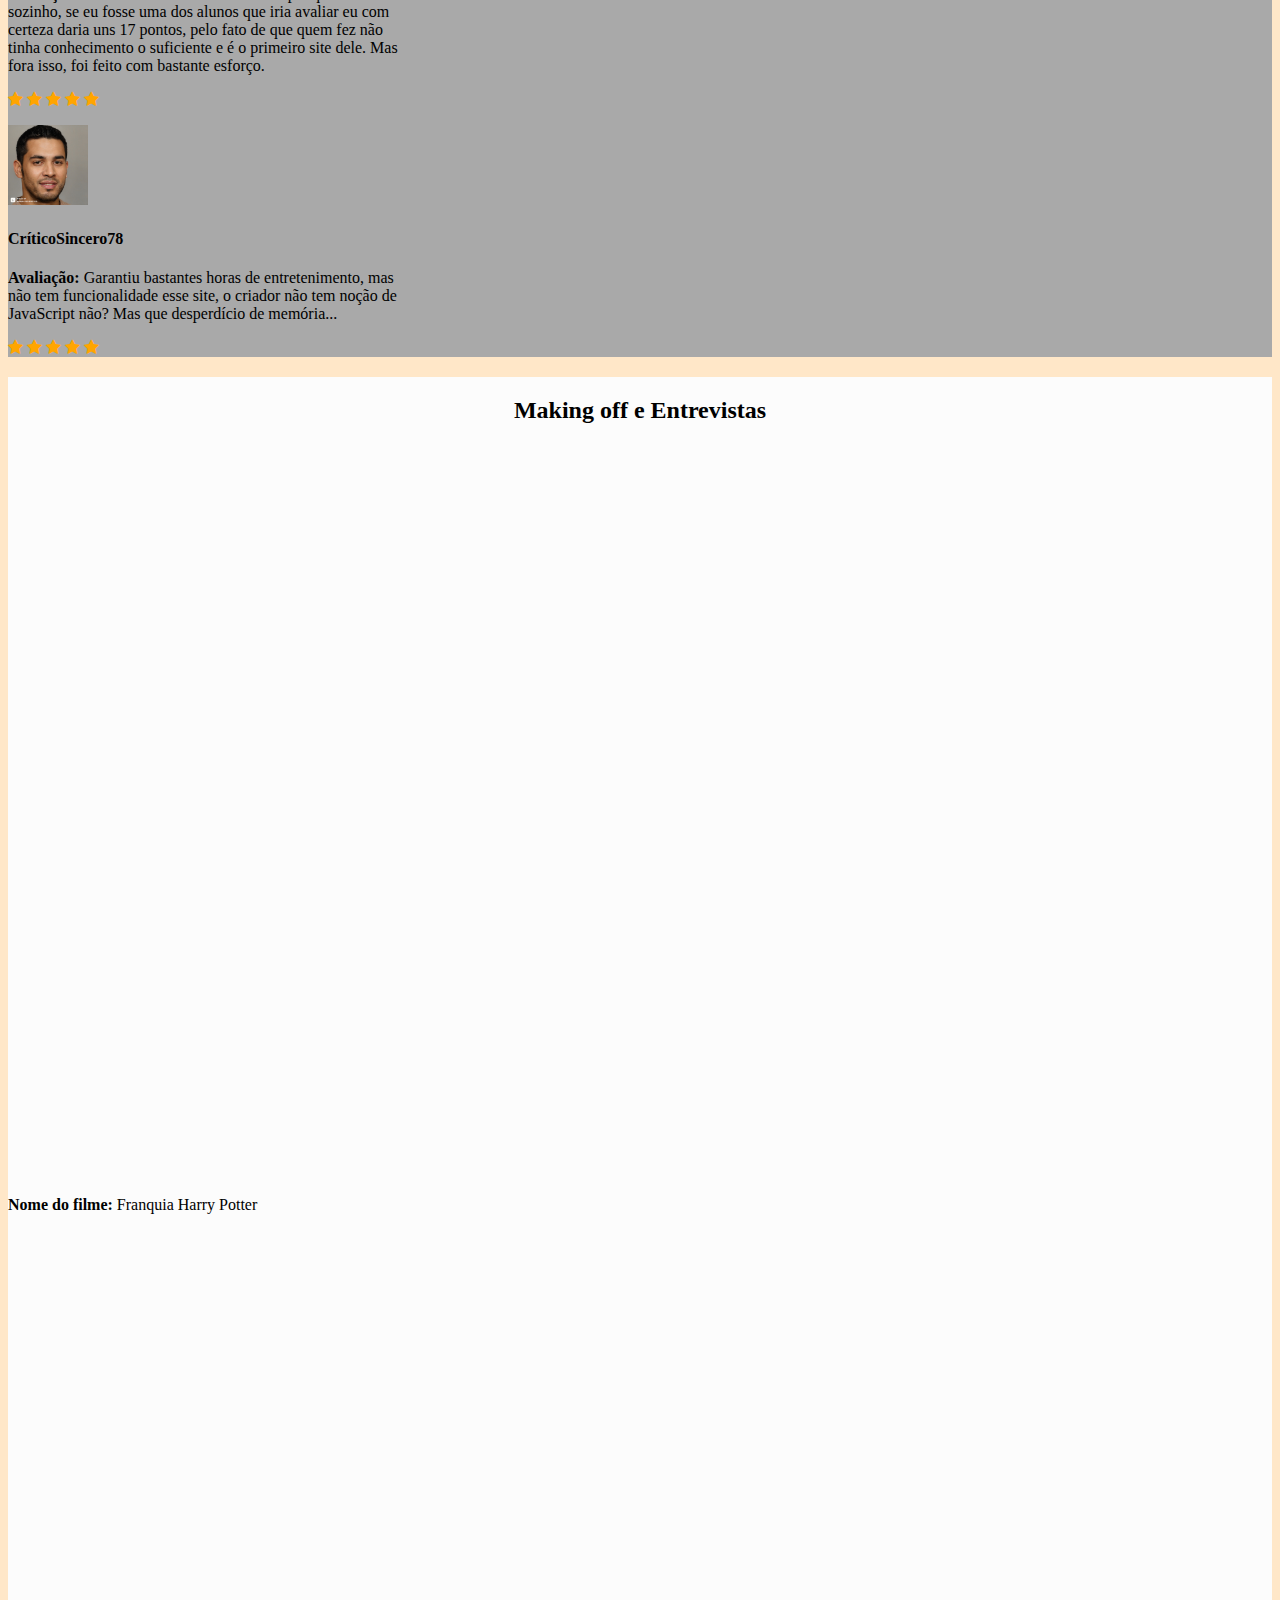
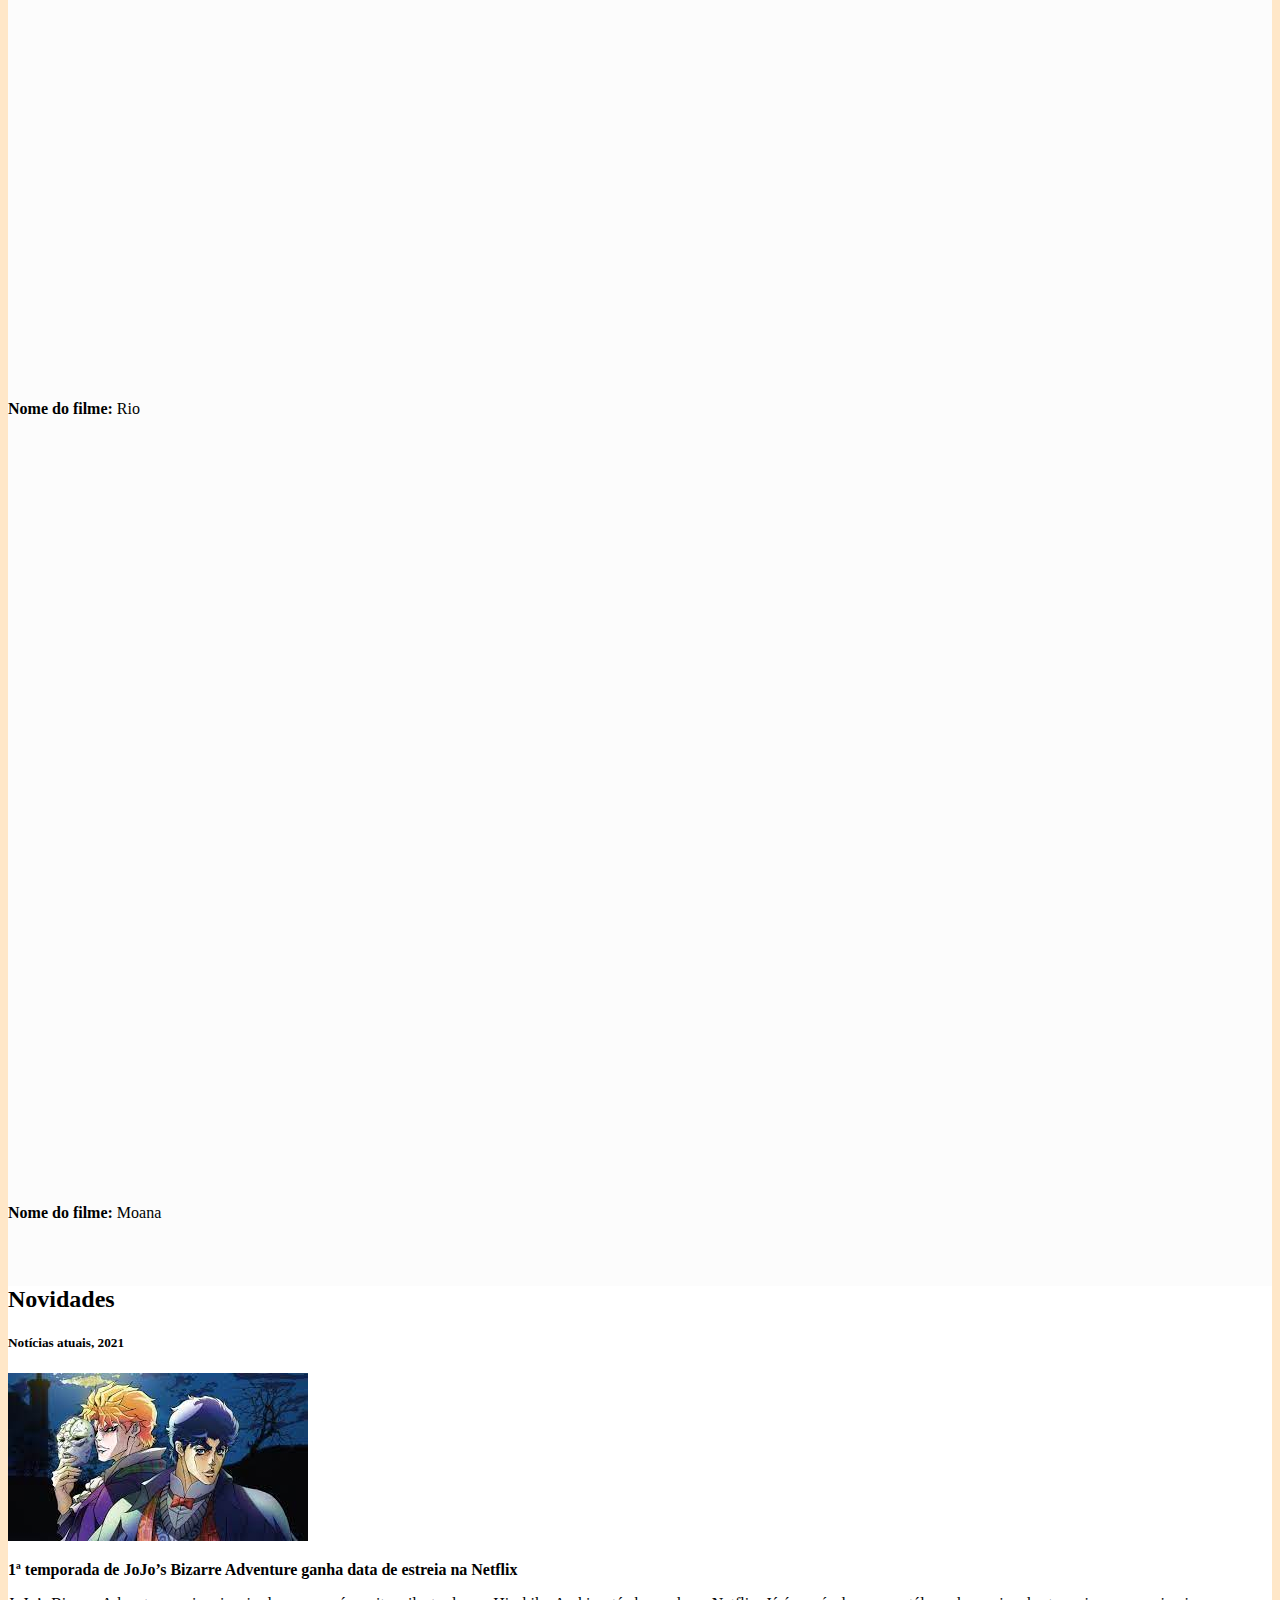
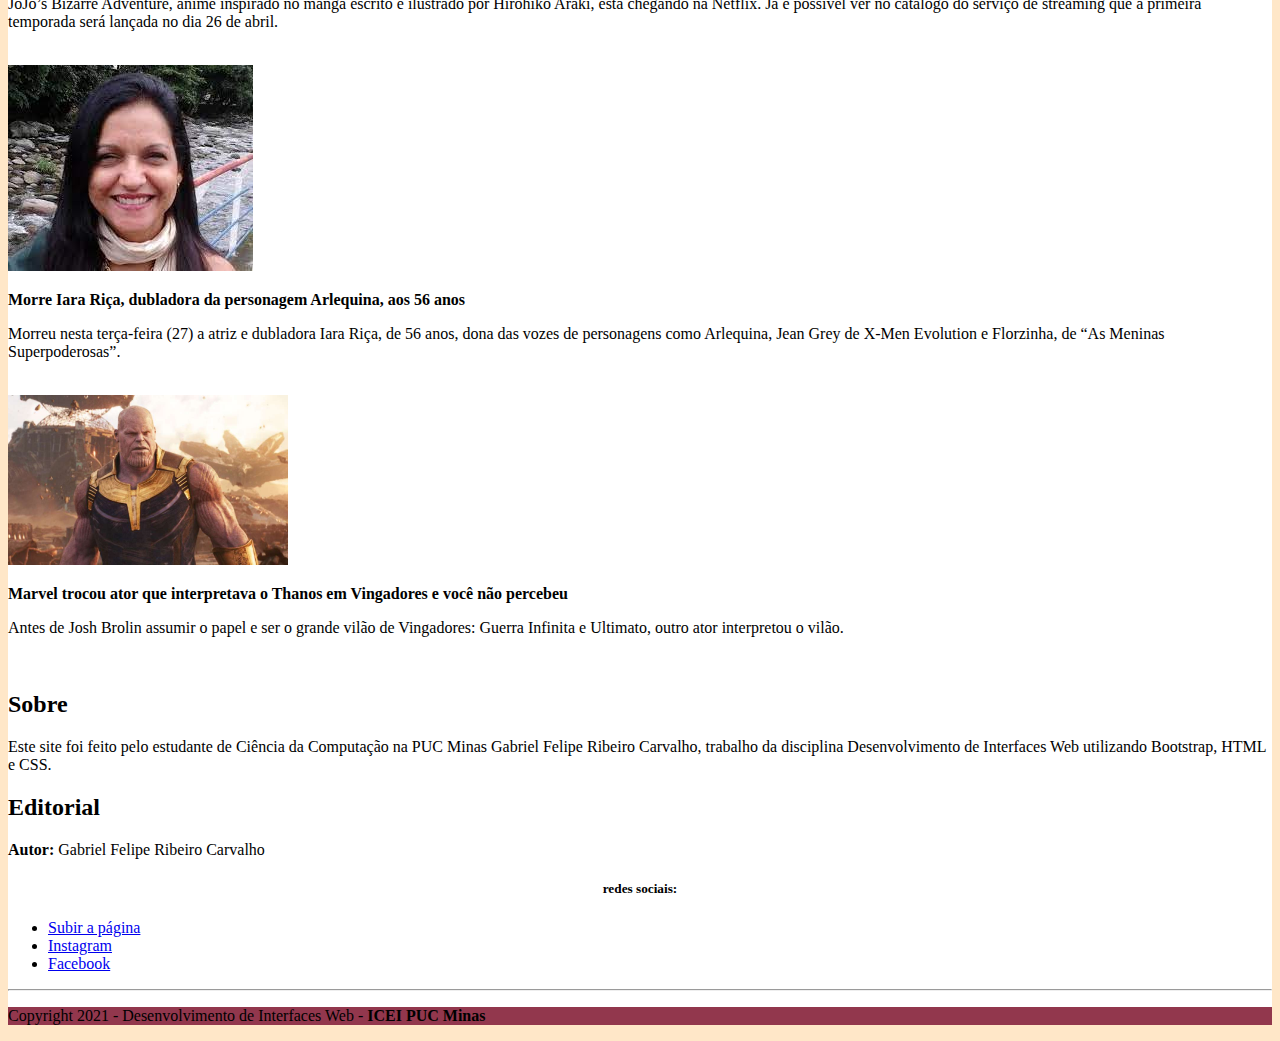
==== commit 76577897: "trabalho pika" ====
--- a/index.html
+++ b/index.html
@@ -16,47 +16,53 @@
   <link href="CSS/Mobile.css" rel="stylesheet">
   <link href="CSS/BarraNav.css" rel="stylesheet">
   <link rel="stylesheet" href="https://cdnjs.cloudflare.com/ajax/libs/font-awesome/4.7.0/css/font-awesome.min.css">
-
-
-  <script src="CodigoJS.js"></script>
-  <link rel="stylesheet" href="https://maxcdn.bootstrapcdn.com/bootstrap/3.4.1/css/bootstrap.min.css">
-  <script src="https://ajax.googleapis.com/ajax/libs/jquery/3.5.1/jquery.min.js"></script>
-  <script src="https://maxcdn.bootstrapcdn.com/bootstrap/3.4.1/js/bootstrap.min.js"></script>
   <link href="https://cdn.jsdelivr.net/npm/bootstrap@5.0.0-beta3/dist/css/bootstrap.min.css" rel="stylesheet"
     integrity="sha384-eOJMYsd53ii+scO/bJGFsiCZc+5NDVN2yr8+0RDqr0Ql0h+rP48ckxlpbzKgwra6" crossorigin="anonymous">
-  <script src="https://cdn.jsdelivr.net/npm/bootstrap@5.0.0-beta3/dist/js/bootstrap.bundle.min.js"
-    integrity="sha384-JEW9xMcG8R+pH31jmWH6WWP0WintQrMb4s7ZOdauHnUtxwoG2vI5DkLtS3qm9Ekf"
-    crossorigin="anonymous"></script>
+  <script src="https://ajax.googleapis.com/ajax/libs/jquery/3.5.1/jquery.min.js"></script>
+  <script src="https://cdnjs.cloudflare.com/ajax/libs/popper.js/1.16.0/umd/popper.min.js"></script>
+  <script src="https://maxcdn.bootstrapcdn.com/bootstrap/4.5.2/js/bootstrap.min.js"></script>
 
 </head>
 
 <body>
 
-  <div class="cabecalho">
-    <nav class="navbar">
-      <a id="logo" href="#">LogoAqui</a>
-      <ul>
-        <li>
-          <a href="#lancamento"> Lançamentos </a>
-        </li>
-        <li>
-          <a href="#emdestaque"> Em Destaque </a>
-        </li>
-        <li>
-          <a href="#avaliacoes"> Avaliações </a>
-        </li>
-        <li>
-          <a href="#entemakingof"> Entrevistas e Making Of </a>
-        </li>
-        <li>
-          <a href="#novidades"> Novidades </a>
-        </li>
-        <li>
-          <input type="text" id="pesquisa" onkeyup="myFunction()" placeholder="Pesquisar filmes...">
-        </li>
-      </ul>
-    </nav>
-  </div>
+  <nav class="navbar navbar-expand-lg navbar-light" style="background-color: #640005">
+    <button class="navbar-toggler" type="button" data-toggle="collapse" data-target="#navbarTogglerDemo02"
+      aria-controls="navbarTogglerDemo02" aria-expanded="false" aria-label="Alterna navegação">
+      <span class="navbar-toggler-icon"></span>
+    </button>
+
+    <div class="collapse navbar-collapse" id="navbarTogglerDemo02">
+      <div class="itens">
+        <ul class="navbar-nav mr-auto mt-2 mt-lg-0">
+          <li class="nav-item active">
+            <a class="nav-link" href="#">Lançamentos</a>
+          </li>
+          <li class="nav-item active">
+            <a class="nav-link" href="cards.html">Em destaque</a>
+          </li>
+          <li class="nav-item active">
+            <a class="nav-link" href="#avaliacoes">Avaliações</a>
+          </li>
+          <li class="nav-item active">
+            <a class="nav-link" href="#entrevista">Entrevistas</a>
+          </li>
+          <li class="nav-item active">
+            <a class="nav-link" href="#novidades">Novidades</a>
+          </li>
+        </ul>
+      </div>
+      <div class="pesquisa">
+        <form class="form-inline my-2 my-lg-0">
+          <input class="mr-sm-2" type="search" placeholder="Pesquisar" />
+          <button class="btn  my-2 my-sm-0" style="color: #ffffff" type="submit">
+            Buscar
+          </button>
+        </form>
+      </div>
+
+    </div>
+  </nav>
 
   <section id="lancamentos">
     <div class="container-fluid">
@@ -242,153 +248,199 @@
   </section>
 
 
-
-  <div class="emdestaques">
-    <h1>Em Destaque</h1>
-    <img id="Raya" src="Filmes/Raya.jpg" alt="Icone" width="15%">
-    <img id="Divertidamente" src="https://ingresso-a.akamaihd.net/img/cinema/cartaz/10049-cartaz.jpg" alt="Icone"
-      width="15%">
-    <img id="TJ" src="Filmes/Tom&Jerry.jpg" alt="Icone" width="15%">
-    <img id="Alita" src="Filmes/Alita.jpg" alt="Icone" width="15%">
-  </div>
-
-
-
-  <div class="Avaliações">
-    <h1>Ultimas avaliações</h1>
-    <div class="dynamite">
-      <div class="col-4">
-
-        <img class"fluid" id="Perfil" src="FotosPerfil/Tanjiro.jpg" alt="Icone" width="13%">
-        <p>
-          <b>Jayme12:</b><br>
-          Achei que faltou muitos filmes como, Your Name, Sword Art Online e Totoro e o site
-          não está responsivo no meu celular.
-          <b>Avaliação:</b> <span class="fa fa-star checked"></span>
-          <span class="fa fa-star checked"></span>
-          <span class="fa fa-star checked"></span>
-          <span class="fa fa-star "></span>
-          <span class="fa fa-star "></span>
-        </p>
-      </div>
-      <div class="col-4">
-        <img class"fluid" id="Perfil" src="FotosPerfil/Foto1.jpg" alt="Icone" width="13%">
-        <p>
-          <b>FernandAnaK566:</b><br>
-          Eu achei o site muito bem feito pra quem fez sozinho, se eu fosse uma dos alunos que iria avaliar
-          eu com certeza daria uns 17 pontos, pelo fato de que quem fez não tinha conhecimento o suficiente
-          e é o primeiro site dele. Mas fora isso, foi feito com bastante esforço.<br>
-          <b>Avaliação:</b> <span class="fa fa-star checked"></span>
-          <span class="fa fa-star checked"></span>
-          <span class="fa fa-star checked"></span>
-          <span class="fa fa-star checked"></span>
-          <span class="fa fa-star checked"></span>
-        </p>
-      </div>
-      <div class="col-4">
-        <img class"fluid" id="Perfil" src="FotosPerfil/Foto2.jpg" alt="Icone" width="13%">
-        <p>
-          <b>CríticoSincero78:</b><br>
-          Garantiu bastantes horas de entretenimento, mas não tem funcionalidade esse site, o criador
-          não tem noção de JavaScript não? Mas que desperdício de memória...<br>
-          <b>Avaliação:</b> <span class="fa fa-star checked"></span>
-          <span class="fa fa-star "></span>
-          <span class="fa fa-star "></span>
-          <span class="fa fa-star "></span>
-          <span class="fa fa-star "></span>
-        </p>
-
-      </div>
+  <section class="cards">
+    <div class="jumbotron text-center">
+      <h2 style="color: #000000; padding-top: 20px;">Em Destaque</h2>
+      <br>
     </div>
-
-
-  </div>
-
-  <div class="EntrevistasMK">
-    <h1>Entrevistas e Making Of</h1>
-    <div class="MK">
-      <iframe id="mkof" width="500" height="350" src="https://www.youtube.com/embed/8O5yBQUYqgo"
-        title="YouTube video player"
-        allow="accelerometer; autoplay; clipboard-write; encrypted-media; gyroscope; picture-in-picture"
-        allowfullscreen></iframe>
-
-      <iframe id="mkof" width="500" height="350" src="https://www.youtube.com/embed/tcBmkaIszMs"
-        title="YouTube video player"
-        allow="accelerometer; autoplay; clipboard-write; encrypted-media; gyroscope; picture-in-picture"
-        allowfullscreen></iframe>
-
-      <iframe id="mkof" width="500" height="350" src="https://www.youtube.com/embed/rB5MpMDMpas"
-        title="YouTube video player"
-        allow="accelerometer; autoplay; clipboard-write; encrypted-media; gyroscope; picture-in-picture"
-        allowfullscreen></iframe>
+    <div class="container">
+      <div class="row">
+        <div class="col-sm-6 col-md-6 col-lg-3">
+          <div class="destaquesFotos">
+            <img id="dest" src="Filmes/Raya.jpg" alt="Raya" width="100%" height="423px">
+          </div>
+        </div>
+        <div class="col-sm-6 col-md-6 col-lg-3">
+          <div class="destaquesFotos">
+            <img id="dest" src="Filmes/Tom&Jerry.jpg" alt="Tom & Jerry" width="100%" height="423px">
+          </div>
+        </div>
+        <div class="col-sm-6 col-md-6 col-lg-3">
+          <div class="destaquesFotos">
+            <img id="dest" src="Filmes/Alita.jpg" alt="Alita" width="100%" height="423px">
+          </div>
+        </div>
+        <div class="col-sm-6 col-md-6 col-lg-3">
+          <div class="destaquesFotos">
+            <img id="dest" src="https://ingresso-a.akamaihd.net/img/cinema/cartaz/10049-cartaz.jpg" alt="Divertidamente"
+              width="100%" height="423" </div>
+          </div>
+        </div>
+      </div>
+  </section>
+
+
+  <section id="avaliações" style="background-color: darkgray;">
+    <h2 style="text-align: center; color: #000000;"><strong>Avaliações</strong></h2>
+    <div class="container">
+      <div class="row">
+        <div class="cartão" style="width:400px">
+          <img class="rounded-circle" class="center" src="FotosPerfil/Tanjiro.jpg" alt="Card image" width="20%">
+          <div class="card-body">
+            <h4 class="card-title">Jayme12</h4>
+            <p class="card-text"><b>Avaliação:</b>Achei que faltou muitos filmes como, Your Name, Sword Art Online e
+              Totoro e o site
+              está 100% responsivo no meu celular, adorei!</p>
+            <p>
+              <span class="fa fa-star checked"></span>
+              <span class="fa fa-star checked"></span>
+              <span class="fa fa-star checked"></span>
+              <span class="fa fa-star checked"></span>
+              <span class="fa fa-star checked"></span>
+            </p>
+          </div>
+        </div>
+        <div class="cartão" style="width:400px">
+          <img class="rounded-circle" src="FotosPerfil/Foto1.jpg" alt="Card image" width="20%">
+          <div class="card-body">
+            <h4 class="card-title">FernandAnaK566</h4>
+            <p class="card-text"><b>Avaliação: </b>Eu achei o site muito bem feito pra quem fez sozinho, se eu fosse uma
+              dos alunos que iria avaliar
+              eu com certeza daria uns 17 pontos, pelo fato de que quem fez não tinha conhecimento o suficiente
+              e é o primeiro site dele. Mas fora isso, foi feito com bastante esforço.</p>
+            <p>
+              <span class="fa fa-star checked"></span>
+              <span class="fa fa-star checked"></span>
+              <span class="fa fa-star checked"></span>
+              <span class="fa fa-star checked"></span>
+              <span class="fa fa-star checked"></span>
+            </p>
+          </div>
+        </div>
+        <div class="cartão" style="width:400px">
+          <img class="rounded-circle" class="card-img-top" src="FotosPerfil/Foto2.jpg" alt="Card image" width="20%">
+          <div class="card-body">
+            <h4 class="card-title">CríticoSincero78</h4>
+            <p class="card-text"><b>Avaliação: </b>Garantiu bastantes horas de entretenimento, mas não tem
+              funcionalidade esse site, o criador
+              não tem noção de JavaScript não? Mas que desperdício de memória...</p>
+            <p>
+              <span class="fa fa-star checked"></span>
+              <span class="fa fa-star checked"></span>
+              <span class="fa fa-star checked"></span>
+              <span class="fa fa-star checked"></span>
+              <span class="fa fa-star checked"></span>
+            </p>
+          </div>
+        </div>
+      </div>
     </div>
-
-    <div style="background-color:#ffffff; color:#000000">
-      <div class="container" style="margin-top:30px">
+  </section>
+
+
+
+
+    <div style="background-color: #fcfcfc;">
+      <div class="container">
+        <h2 style="color: #000000; text-align: center; padding-top: 20px;"><strong>Making off e Entrevistas</strong>
+        </h2>
         <div class="row">
-          <div class="col-sm-12 col-md-8 col-lg-8">
-            <h2><b>Novidades</b></h2>
-            <h5>Notícias atuais, 2021</h5>
-            <div><img id="tamanho" src="Reportagem/jojo.jpg"><br>
-              <p><b>1ª temporada de JoJo’s Bizarre Adventure ganha data de estreia na Netflix</b></p>
-              <p>JoJo’s Bizarre Adventure, anime inspirado no mangá escrito e ilustrado por Hirohiko
-                Araki,
-                está
-                chegando na Netflix. Já é possível ver no catálogo do serviço de streaming que a
-                primeira
-                temporada
-                será lançada no dia 26 de abril.</p>
+          <div id="videos" class="col-sm-12 col-md-4 col-lg-4">
+            <div class="wrapper">
+              <iframe width="560" height="315" src="https://www.youtube.com/embed/8O5yBQUYqgo"
+                title="YouTube video player" frameborder="0"
+                allow="accelerometer; autoplay; clipboard-write; encrypted-media; gyroscope; picture-in-picture"
+                allowfullscreen></iframe>
+            </div>
+            <p style="color: rgb(0, 0, 0);"><b>Nome do filme: </b>Franquia Harry Potter</p><br>            
+          </div>
+          <div class="col-sm-12 col-md-4 col-lg-4">
+            <div class="wrapper">
+              <iframe width="560" height="315" src="https://www.youtube.com/embed/tcBmkaIszMs"
+                title="YouTube video player" frameborder="0"
+                allow="accelerometer; autoplay; clipboard-write; encrypted-media; gyroscope; picture-in-picture"
+                allowfullscreen></iframe>
+            </div>
+            <p style="color: rgb(0, 0, 0);"><b>Nome do filme: </b>Rio</p><br>            
+          </div>
+          <div class="col-sm-12 col-md-4 col-lg-4">
+            <div class="wrapper">
+              <iframe width="560" height="315" src="https://www.youtube.com/embed/rB5MpMDMpas"
+                title="YouTube video player" frameborder="0"
+                allow="accelerometer; autoplay; clipboard-write; encrypted-media; gyroscope; picture-in-picture"
+                allowfullscreen></iframe>
+            </div>
+            <p style="color: rgb(0, 0, 0);"><b>Nome do filme: </b>Moana</p><br>            
+          </div>
+        </div>
+      </div>
+
+      <div style="background-color:#ffffff; color:#000000">
+        <div class="container" style="margin-top:30px">
+          <div class="row">
+            <div class="col-sm-12 col-md-8 col-lg-8">
+              <h2><b>Novidades</b></h2>
+              <h5>Notícias atuais, 2021</h5>
+              <div><img id="tamanho" src="Reportagem/jojo.jpg"><br>
+                <p><b>1ª temporada de JoJo’s Bizarre Adventure ganha data de estreia na Netflix</b></p>
+                <p>JoJo’s Bizarre Adventure, anime inspirado no mangá escrito e ilustrado por Hirohiko
+                  Araki,
+                  está
+                  chegando na Netflix. Já é possível ver no catálogo do serviço de streaming que a
+                  primeira
+                  temporada
+                  será lançada no dia 26 de abril.</p>
+              </div>
+              <br>
+              <div style="background-color: #ffffff;"><img id="tamanho" src="Reportagem/download.jpg"><br>
+                <p><b>Morre Iara Riça, dubladora da personagem Arlequina, aos 56 anos</b></p>
+                <p>Morreu nesta terça-feira (27) a atriz e dubladora Iara Riça, de 56 anos, dona das
+                  vozes de
+                  personagens como Arlequina, Jean Grey de X-Men Evolution e Florzinha, de “As Meninas
+                  Superpoderosas”.</p>
+              </div>
+
+              <br>
+              <div><img style="width: 280px"="tamanho" src="Reportagem/thanos.jpg"><br>
+                <p><b>Marvel trocou ator que interpretava o Thanos em Vingadores e você não percebeu</b>
+                </p>
+                <p>Antes de Josh Brolin assumir o papel e ser o grande vilão de Vingadores: Guerra Infinita e Ultimato,
+                  outro ator interpretou o vilão.</p>
+              </div>
             </div>
             <br>
-            <div style="background-color: #ffffff;"><img id="tamanho" src="Reportagem/download.jpg"><br>
-              <p><b>Morre Iara Riça, dubladora da personagem Arlequina, aos 56 anos</b></p>
-              <p>Morreu nesta terça-feira (27) a atriz e dubladora Iara Riça, de 56 anos, dona das
-                vozes de
-                personagens como Arlequina, Jean Grey de X-Men Evolution e Florzinha, de “As Meninas
-                Superpoderosas”.</p>
-            </div>
-
-            <br>
-            <div><img style="width: 280px"="tamanho"
-                src="Reportagem/thanos.jpg"><br>
-              <p><b>Marvel trocou ator que interpretava o Thanos em Vingadores e você não percebeu</b>
-              </p>
-              <p>Antes de Josh Brolin assumir o papel e ser o grande vilão de Vingadores: Guerra Infinita e Ultimato,
-                outro ator interpretou o vilão.</p>
-            </div>
-          </div>
-          <br>
-          <div style="background-color: #ffffff ;color: #000000; margin-top: 20px;" class="col-sm-12 col-md-4 col-lg-4">
-            <h2><b>Sobre</b></h2>
-            <p>Este site foi feito pelo estudante de Ciência da Computação na PUC Minas
-              Gabriel Felipe Ribeiro Carvalho, trabalho da disciplina
-              Desenvolvimento
-              de Interfaces Web utilizando Bootstrap, HTML e CSS. </p>
-            <h2><b>Editorial</b></h2>
-            <p><b>Editora: </b>Gabriel Felipe Ribeiro Carvalho</p>
-            <h5 style="text-align: center;">redes sociais:</h5>
-            <ul class="nav nav-pills flex-column">
-              <li class="nav-item">
-                <a class="nav-link active" href="#">Subir a página</a>
-              </li>
-              <li class="nav-item">
-                <a class="nav-link" href="#">Instagram</a>
-              </li>
-              <li class="nav-item">
-                <a class="nav-link" href="#">Facebook</a>
-              </li>
-            </ul>
-            <hr class="d-sm-none">
-          </div>
-        </div>
-      </div>
-      <div style="background-color: #92374D" class="jumbotron text-center" style="margin-bottom:0">
-        <p>Copyright 2021 - Desenvolvimento de Interfaces Web - <b>ICEI PUC Minas</b></p>
-      </div>
-
-      <script src="https://cdn.jsdelivr.net/npm/bootstrap@5.0.0-beta3/dist/js/bootstrap.bundle.min.js"
-        integrity="sha384-JEW9xMcG8R+pH31jmWH6WWP0WintQrMb4s7ZOdauHnUtxwoG2vI5DkLtS3qm9Ekf"
-        crossorigin="anonymous"></script>
+            <div style="background-color: #ffffff ;color: #000000; margin-top: 20px;"
+              class="col-sm-12 col-md-4 col-lg-4">
+              <h2><b>Sobre</b></h2>
+              <p>Este site foi feito pelo estudante de Ciência da Computação na PUC Minas
+                Gabriel Felipe Ribeiro Carvalho, trabalho da disciplina
+                Desenvolvimento
+                de Interfaces Web utilizando Bootstrap, HTML e CSS. </p>
+              <h2><b>Editorial</b></h2>
+              <p><b>Autor: </b>Gabriel Felipe Ribeiro Carvalho</p>
+              <h5 style="text-align: center;">redes sociais:</h5>
+              <ul class="nav nav-pills flex-column">
+                <li class="nav-item">
+                  <a class="nav-link active" href="#">Subir a página</a>
+                </li>
+                <li class="nav-item">
+                  <a class="nav-link" href="#">Instagram</a>
+                </li>
+                <li class="nav-item">
+                  <a class="nav-link" href="#">Facebook</a>
+                </li>
+              </ul>
+              <hr class="d-sm-none">
+            </div>
+          </div>
+        </div>
+        <div style="background-color: #92374D" class="jumbotron text-center" style="margin-bottom:0">
+          <p>Copyright 2021 - Desenvolvimento de Interfaces Web - <b>ICEI PUC Minas</b></p>
+        </div>
+
+        <script src="https://cdn.jsdelivr.net/npm/bootstrap@5.0.0-beta3/dist/js/bootstrap.bundle.min.js"
+          integrity="sha384-JEW9xMcG8R+pH31jmWH6WWP0WintQrMb4s7ZOdauHnUtxwoG2vI5DkLtS3qm9Ekf"
+          crossorigin="anonymous"></script>
 </body>
 
 </html>--- a/CSS/Destaques.css
+++ b/CSS/Destaques.css
@@ -1,44 +1,3 @@
-.emdestaques h1
-{
-    text-align: center;
-    font-size: 55px;
-    background-color: #ffffff;
-    color: #053C5E;
-}
-.emdestaques
-{
-    background-color: #ffffff;
-}
-.container
-{
-    background-color: #ffffff;
-    float: center;
-    size: 100%;
-}
-.carousel-caption
-{
-    size: 40%;
-    
-}
-
-#Raya
-{
-    margin-left: 15%;
-}
-#Divertidamente
-{
-    margin-left: 50px;
-}
-#Mulan
-{
-    margin-left: 50px;
-}
-#TJ
-{
-    margin-left: 50px;
-}
-#Alita
-{
-    margin-left: 50px;
-}
-
+.destaquesFotos{
+    padding: 10px;
+}--- a/CSS/Entrevistas&Making.css
+++ b/CSS/Entrevistas&Making.css
@@ -1,16 +1,13 @@
-.EntrevistasMK h1
-{
-    text-align: center;
-    font-size: 30px;
-    
+.wrapper {
+    position: relative;
+    padding-bottom: 56.25%; /* 16:9 */
+    padding-top: 25px;
+    height: 0;
 }
-.EntrevistasMK
-{
-    background-color:rgb(212, 212, 212);
-    align-content: center;
-    
-}
-#mkof
-{
-    margin-left: 100px;
+.wrapper iframe {
+    position: absolute;
+    top: 0;
+    left: 0;
+    width: 100%;
+    height: 100%;
 }--- a/CSS/BarraNav.css
+++ b/CSS/BarraNav.css
@@ -1,86 +1,34 @@
-/* We don't want any links to be underlined. Let's remove that globally */
-a
-{
-    text-decoration: none;
+.navbar-light .navbar-nav .active > .nav-link {
+    color: #ffffff !important;
 }
-.navbar
-{
-    background-color: #92374D;
+
+.navbar-nav{
     display: flex;
-    /* let's align the items so everything is nice and centered */
-    align-items: center;
-    text-decoration: none;
-    margin-bottom: 0px;
-
-    position: relative;
-    min-height: 50px;
-    margin-bottom: 0px;
-    border: 0px solid transparent;
-}
-  
-  /* We want all links in the navbar to be #e7e7e7 */
-.navbar a {
-    color: #E4DFDA;
-    text-decoration: none;
-    font-size: 22px;
-}
-  
-.navbar ul {
-   /* Let's reset the margin and padding of the list so it's is flush. */
-    margin: 0;
-    padding: 0;
-    /* Let's remove the bullet points */
-    list-style-type: none;
-    /* display the list flex and align the items centered */
-    display: flex;
-    align-items:center;  
-    margin-bottom: 0px;  
-}
-  
-.navbar .brand 
-{
-    /*Let's make the anchor display block.
-       This will ensure when we get the full width of the container.
-    */
-    display: block;
-    color: #e7e7e7;
-   /* Remove padding from top/bottom and add 24px padding right/left */
-    padding: 0 0px;
-    font-size: 24px;
-    margin-bottom: 0px;
-}
- 
-.navbar ul li a {
-    color: #e7e7e7;
-    padding: 24px;
-    /*Let's make the anchor display block.
-       This will ensure when we hover, focus, or is active we get the full width and height 
-        of the container.
-    */
-    display: block;
-    margin-bottom: 0px;
-}
-  
-  /* When a user hovers, focuses or if the link is active change the background */
-.navbar ul a:hover, .navbar ul a:focus, .navbar ul .active 
-{
-    text-decoration: none;
-    background-color: #F96F5D;
-    margin-bottom: 0px;
-}
-#pesquisa
-{
-    padding: 10px;
-    font-size: large;
-    border-radius: 5px;
-}
-#logo :hover
-{
-    text-decoration: none;
-    background-color: #F96F5D;
+    justify-content: space-between;
     
 }
-#logo
+.itens li:hover{
+    background-color: #cccccc;
+}
+
+
+@media screen and (max-width: 500px) 
 {
-    text-decoration: none;
+    .navbar-light .navbar-nav .active > .nav-link {
+        color: #ffffff !important;
+    }
+    
+    .navbar-nav{
+        display: flex;
+        justify-content: space-between;
+        
+    }
+    .itens li:hover{
+        background-color: #cccccc;
+    }
+    .pesquisa
+    {
+        display: flex;
+        justify-content: center;
+    }
 }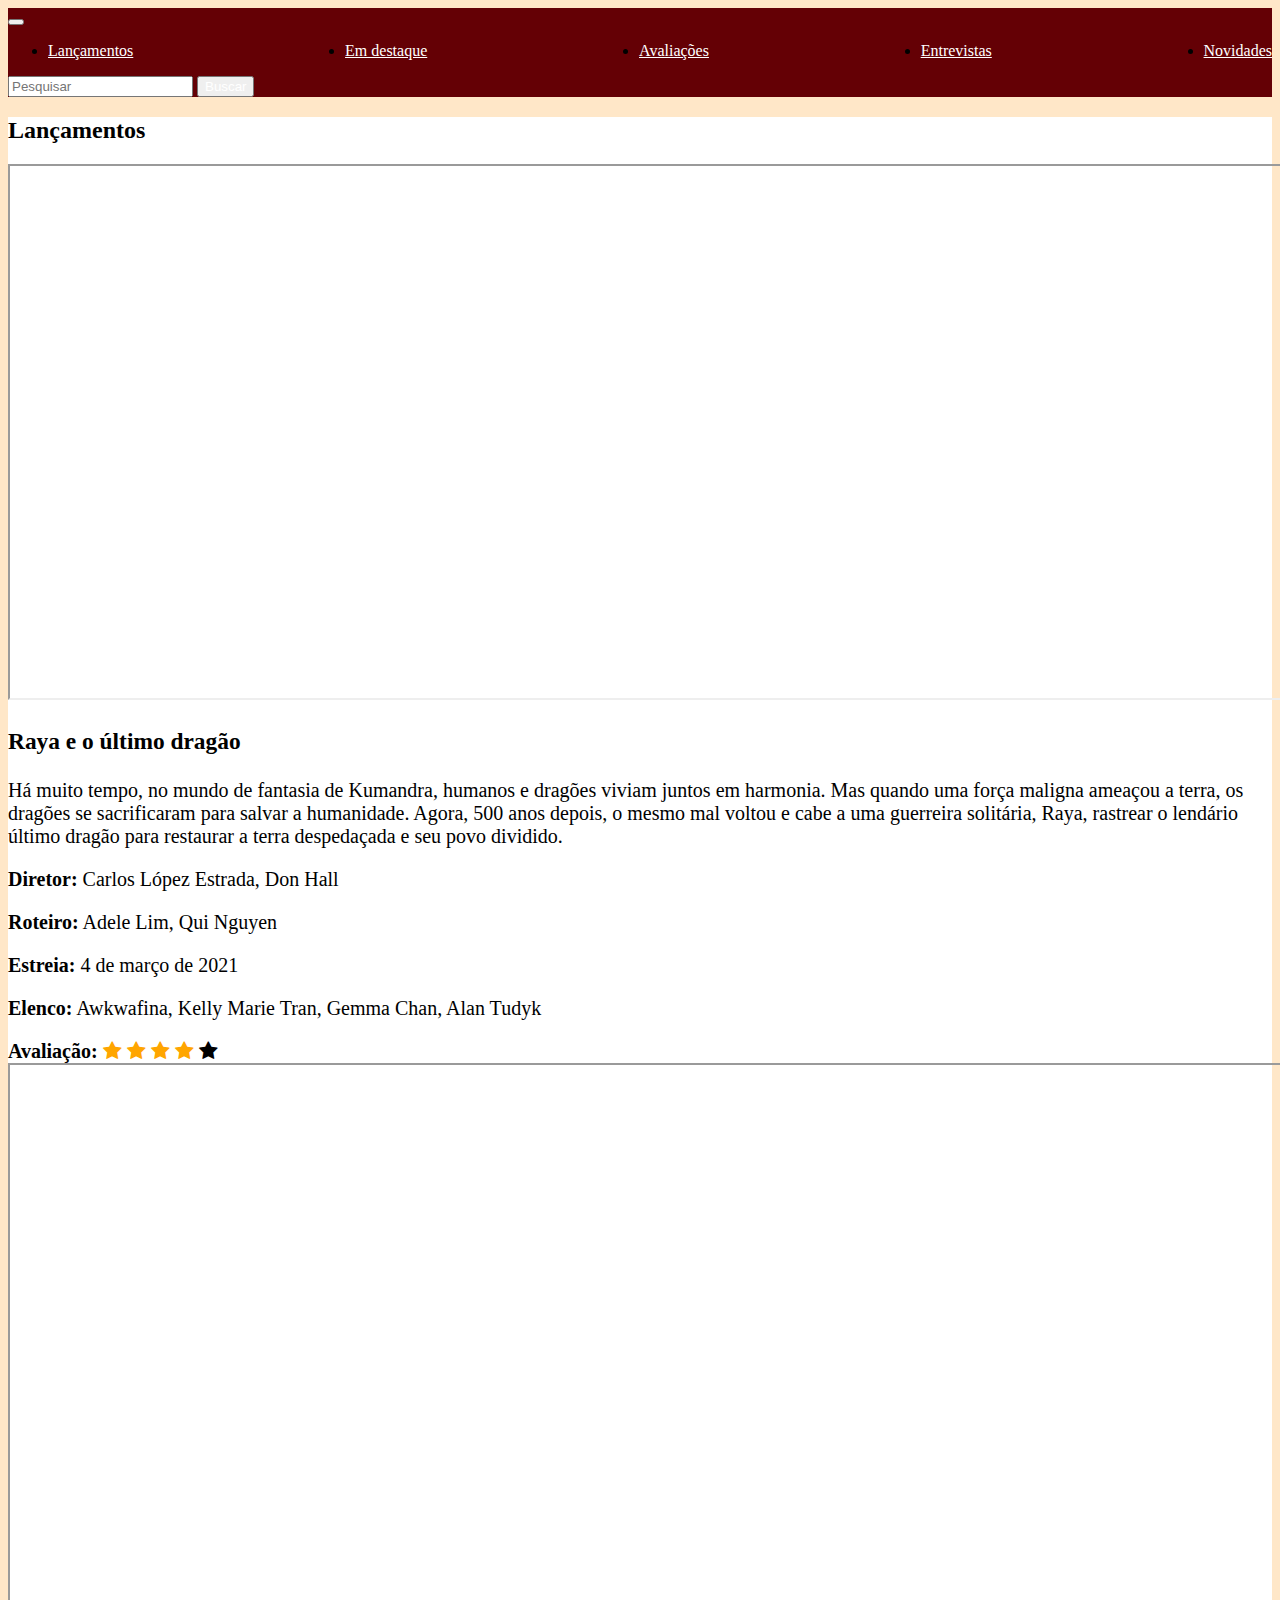
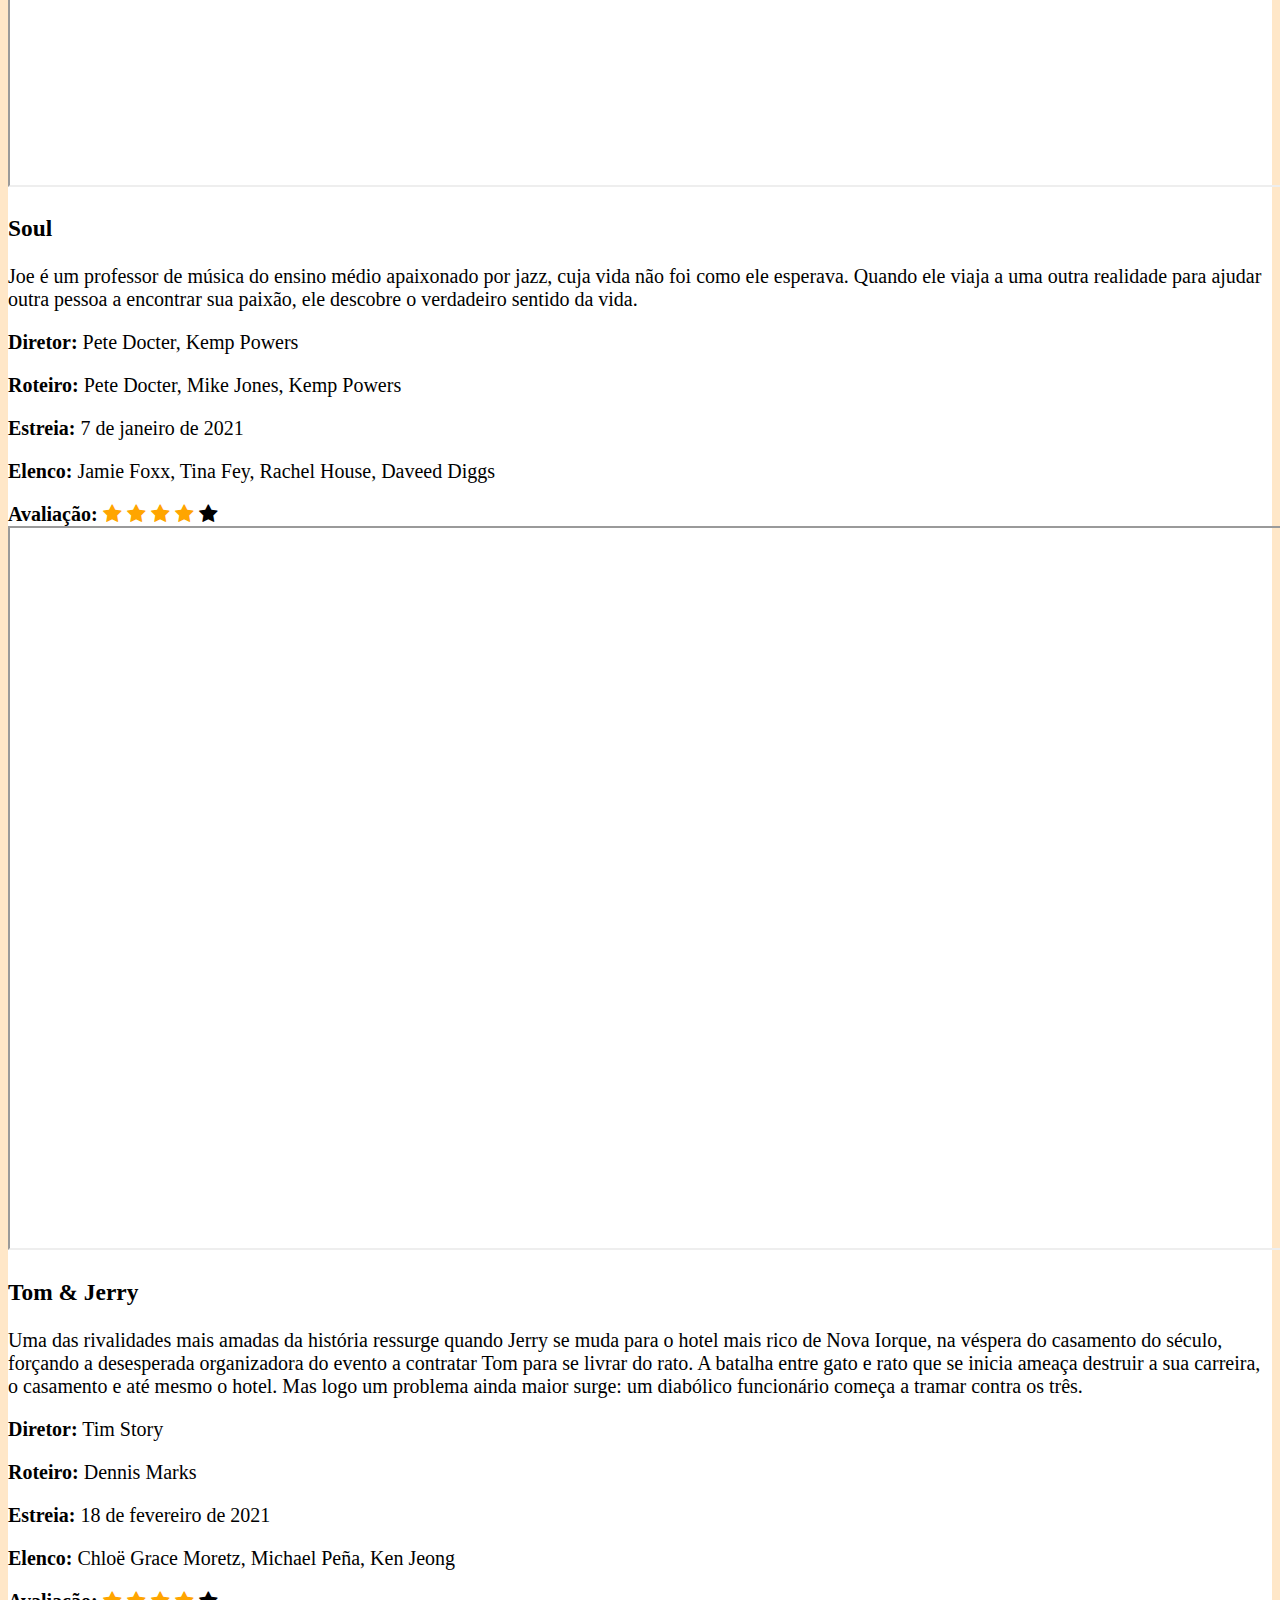
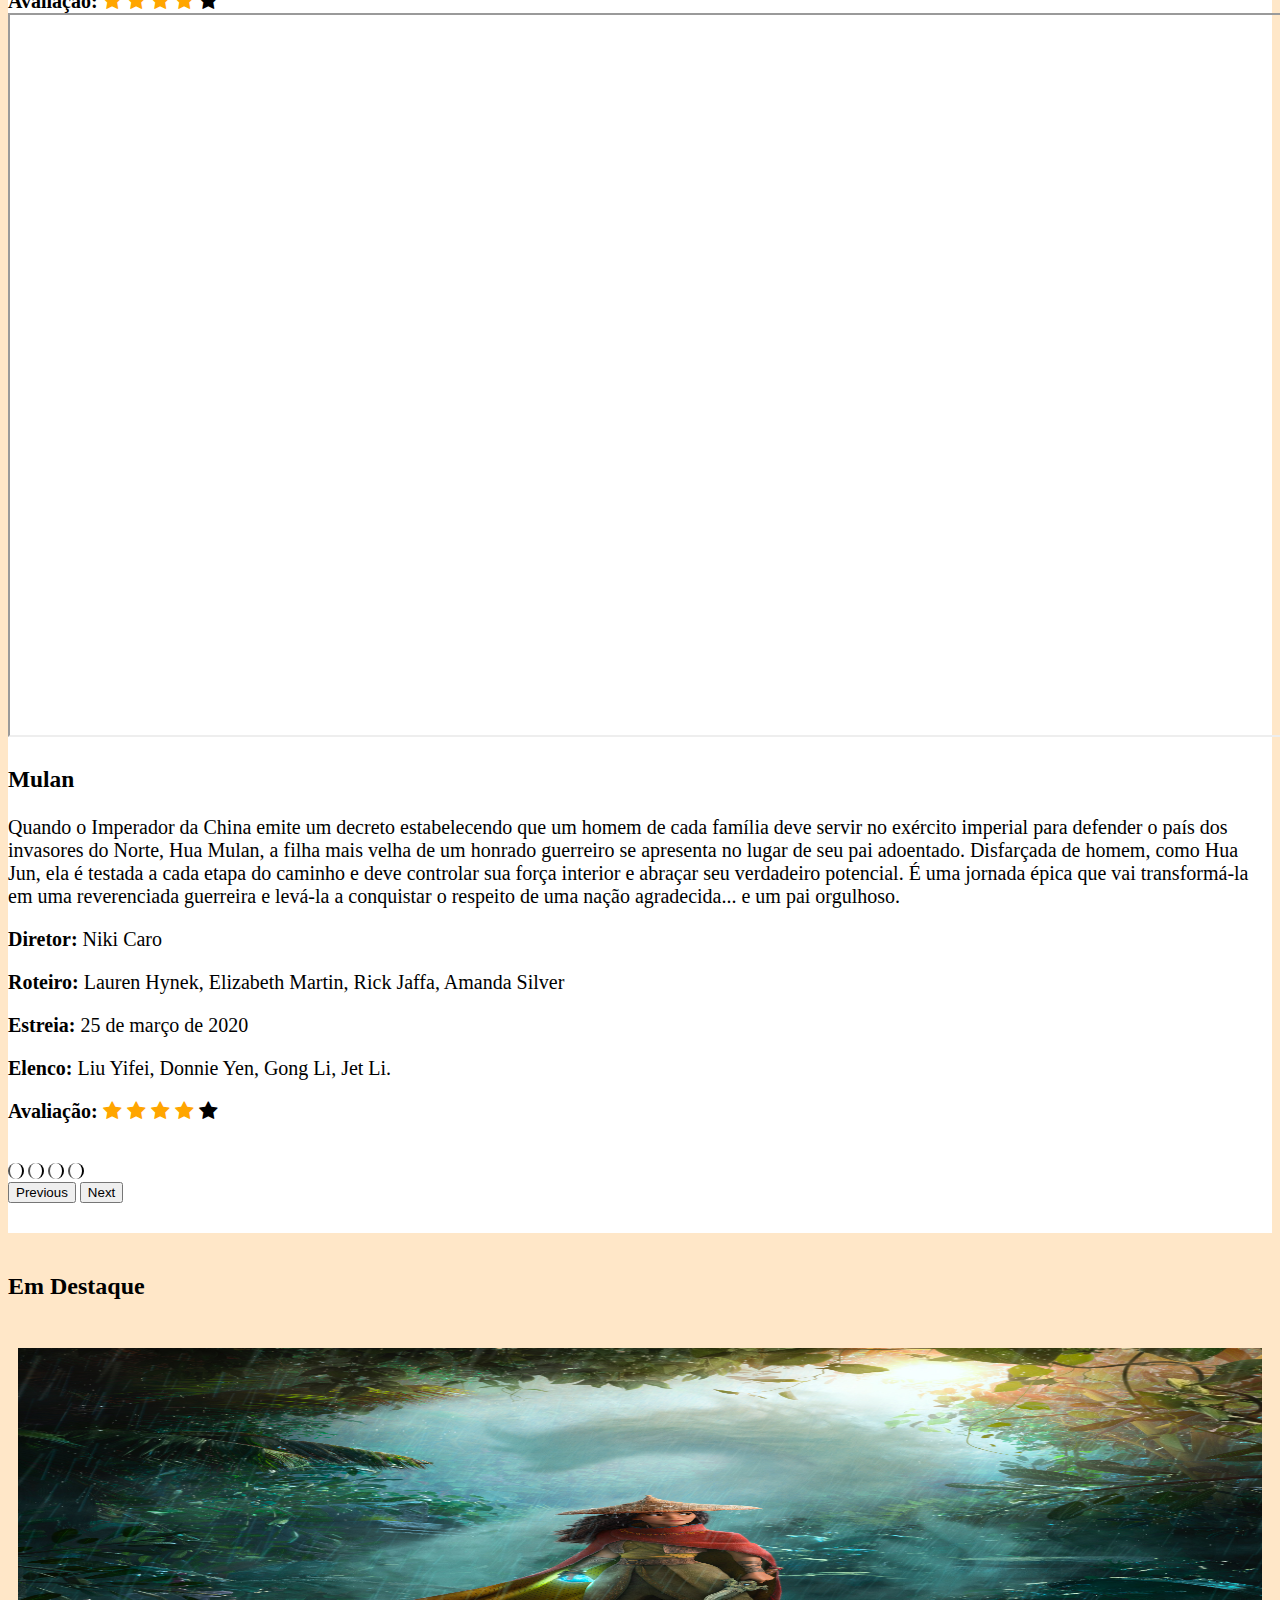
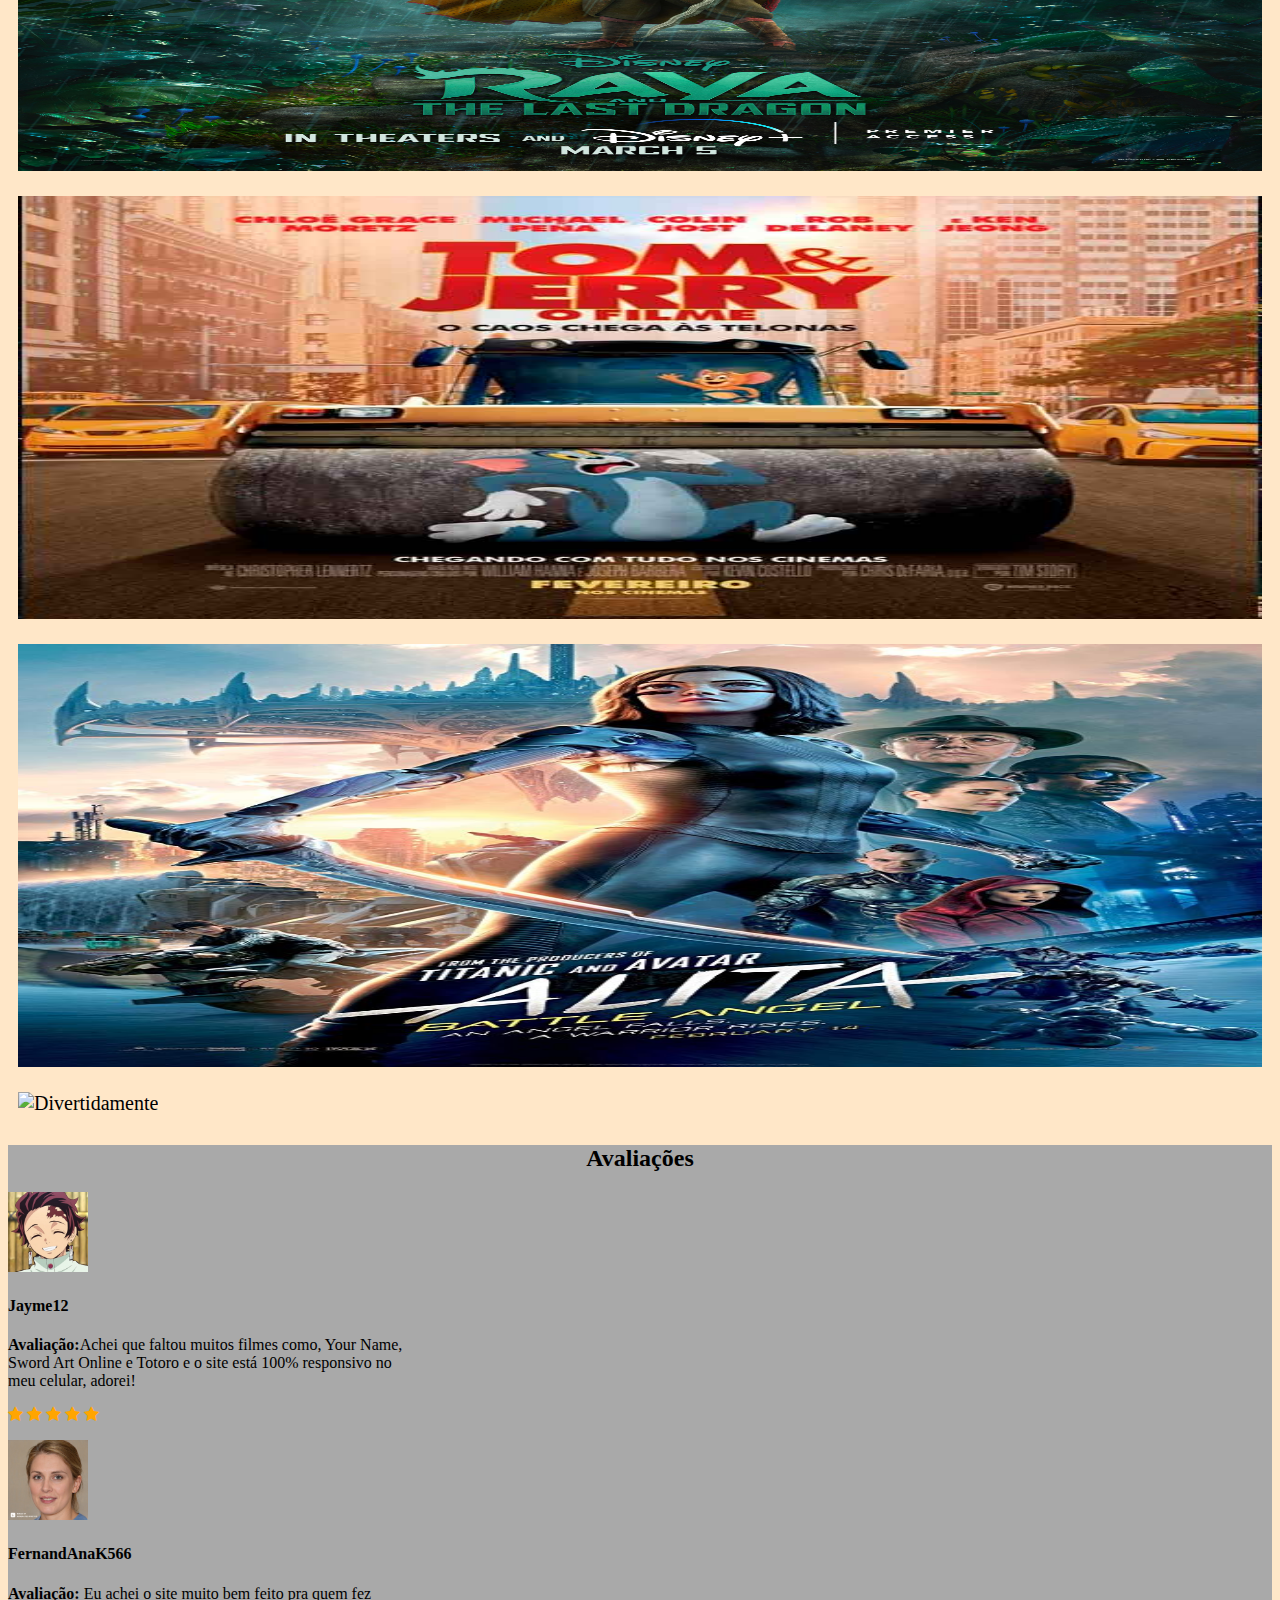
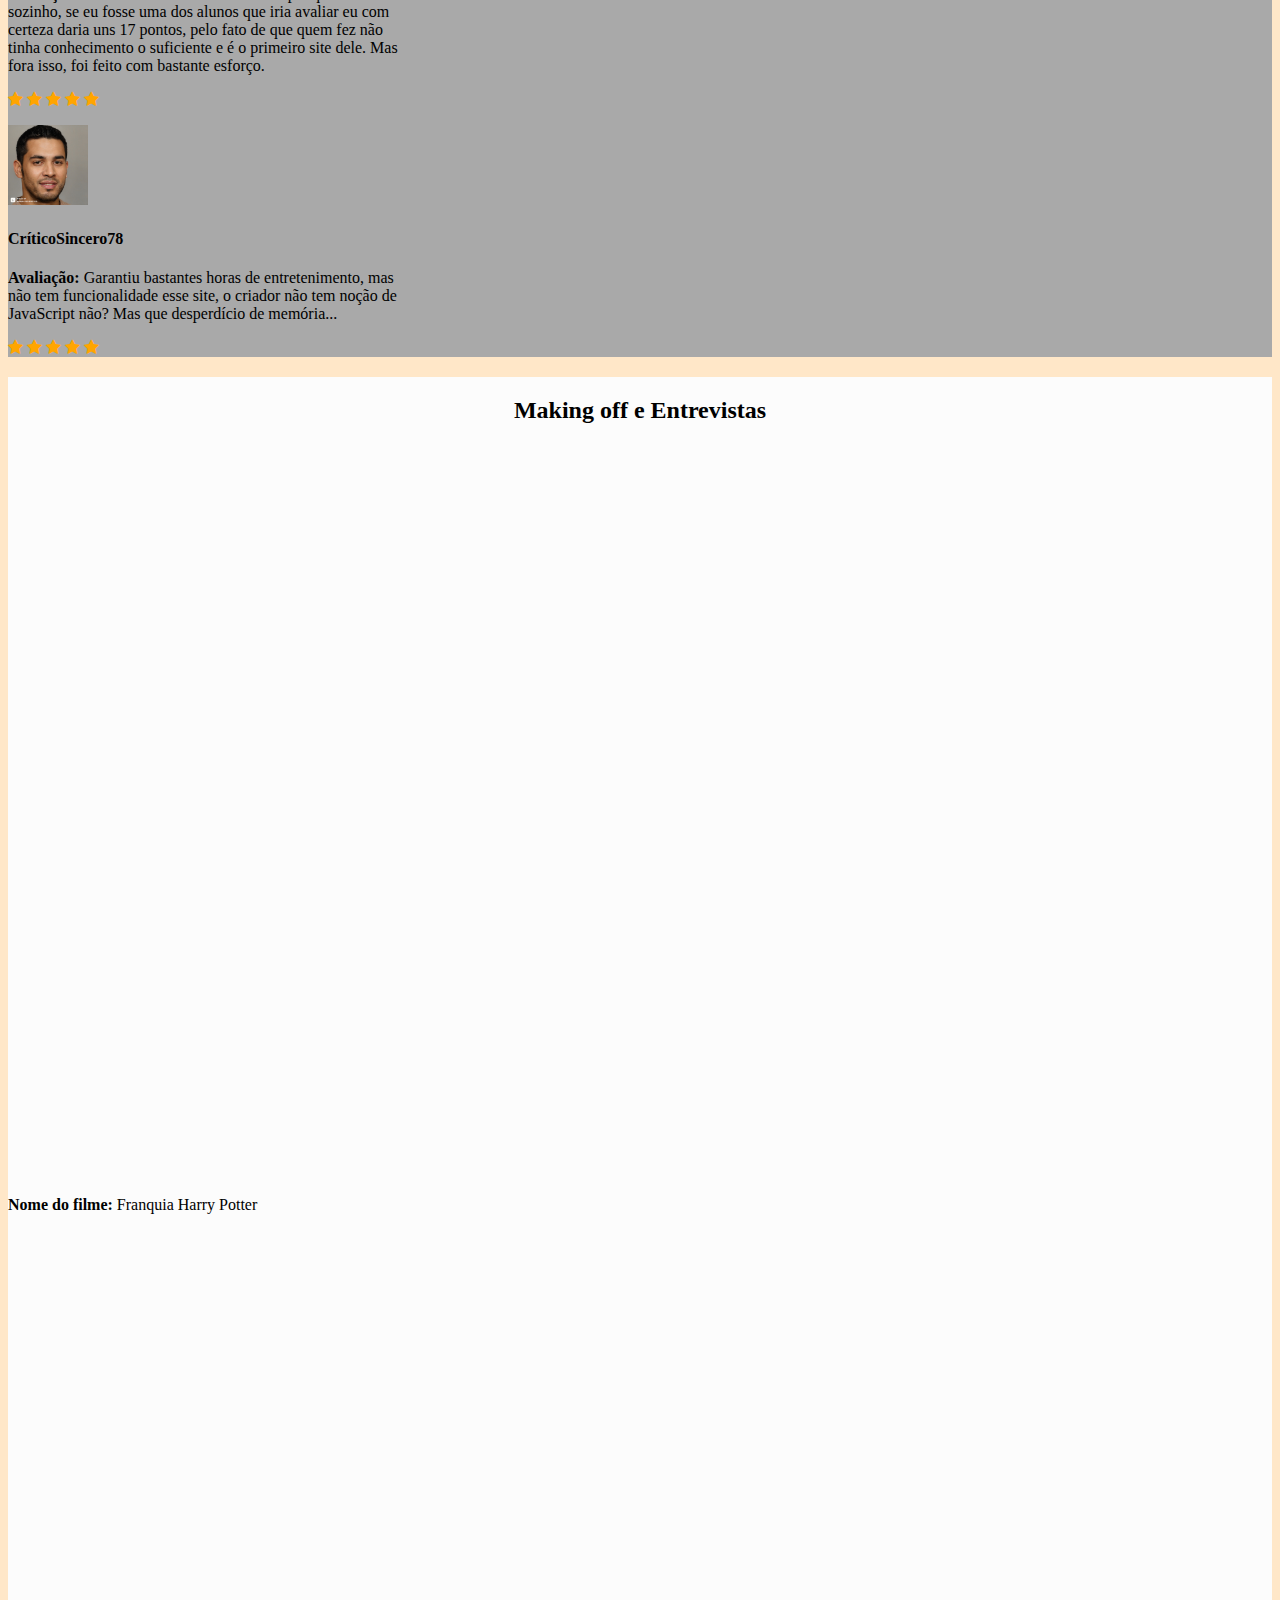
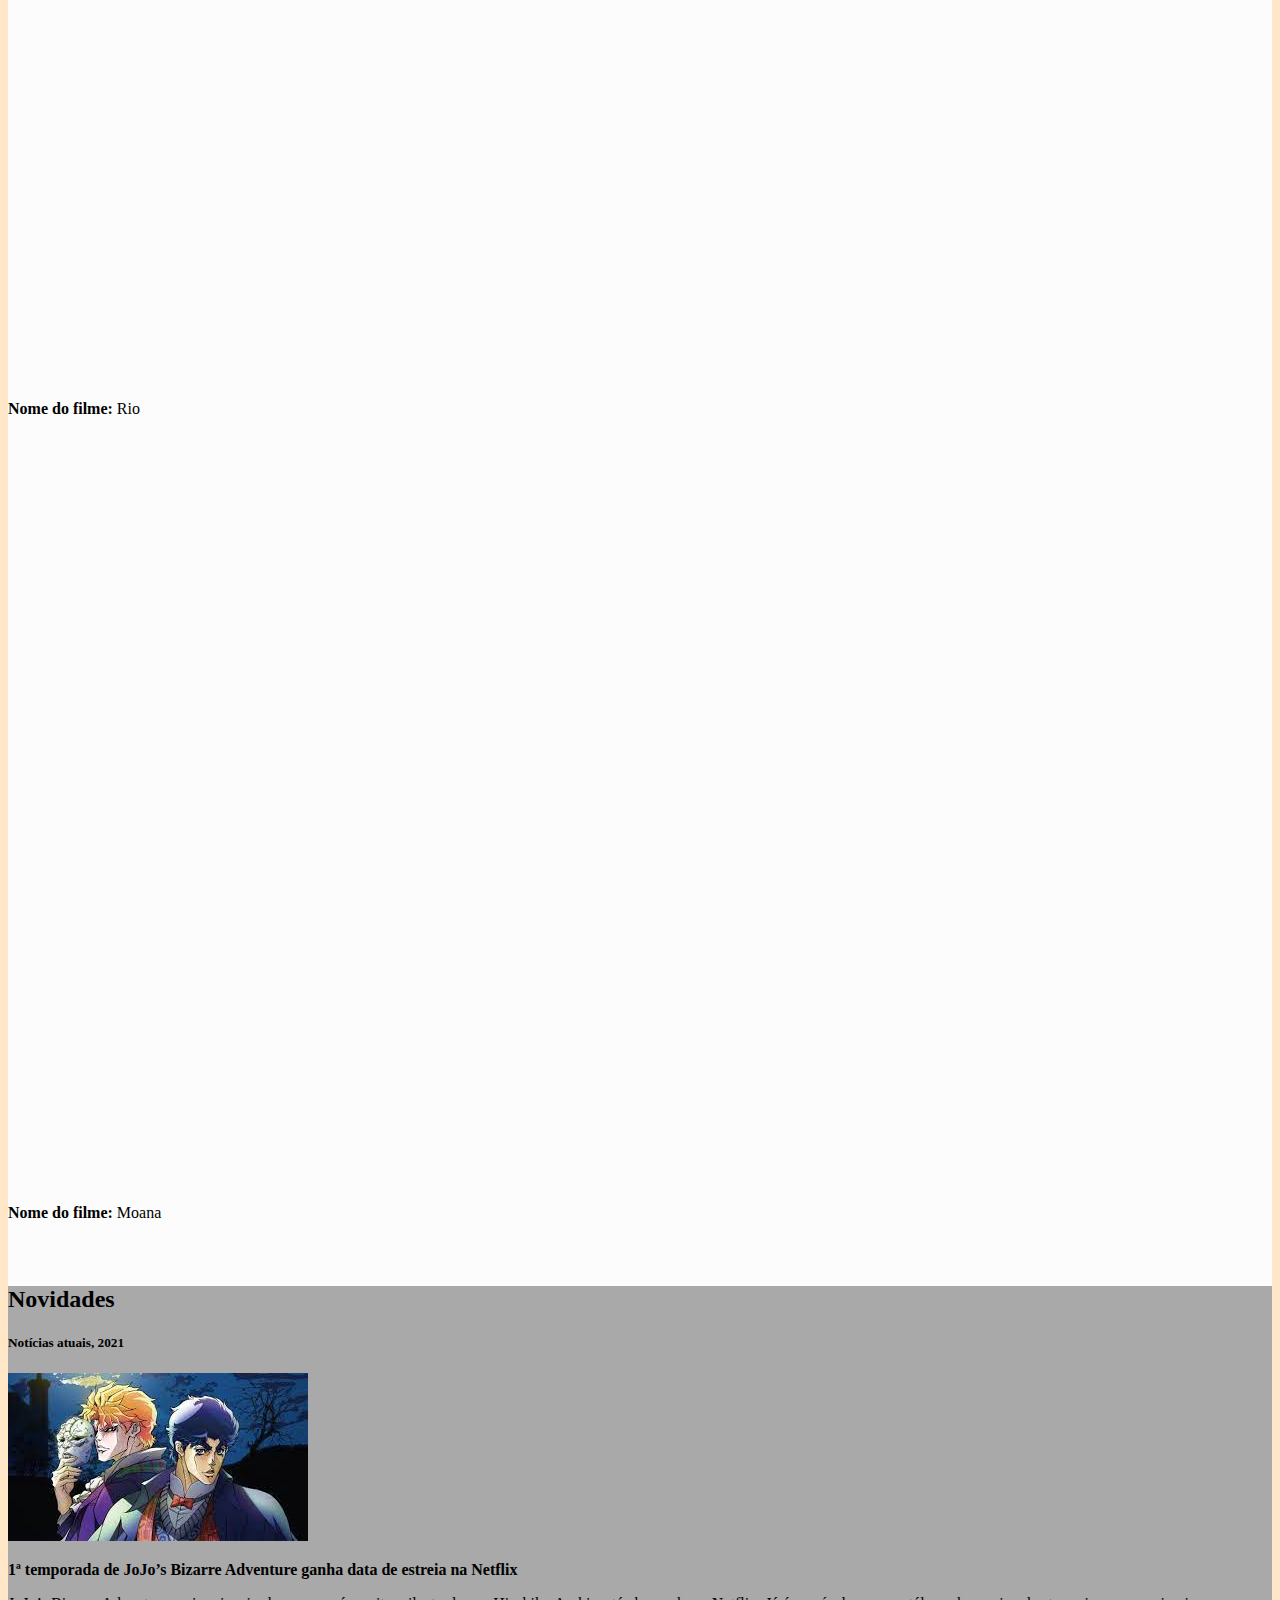
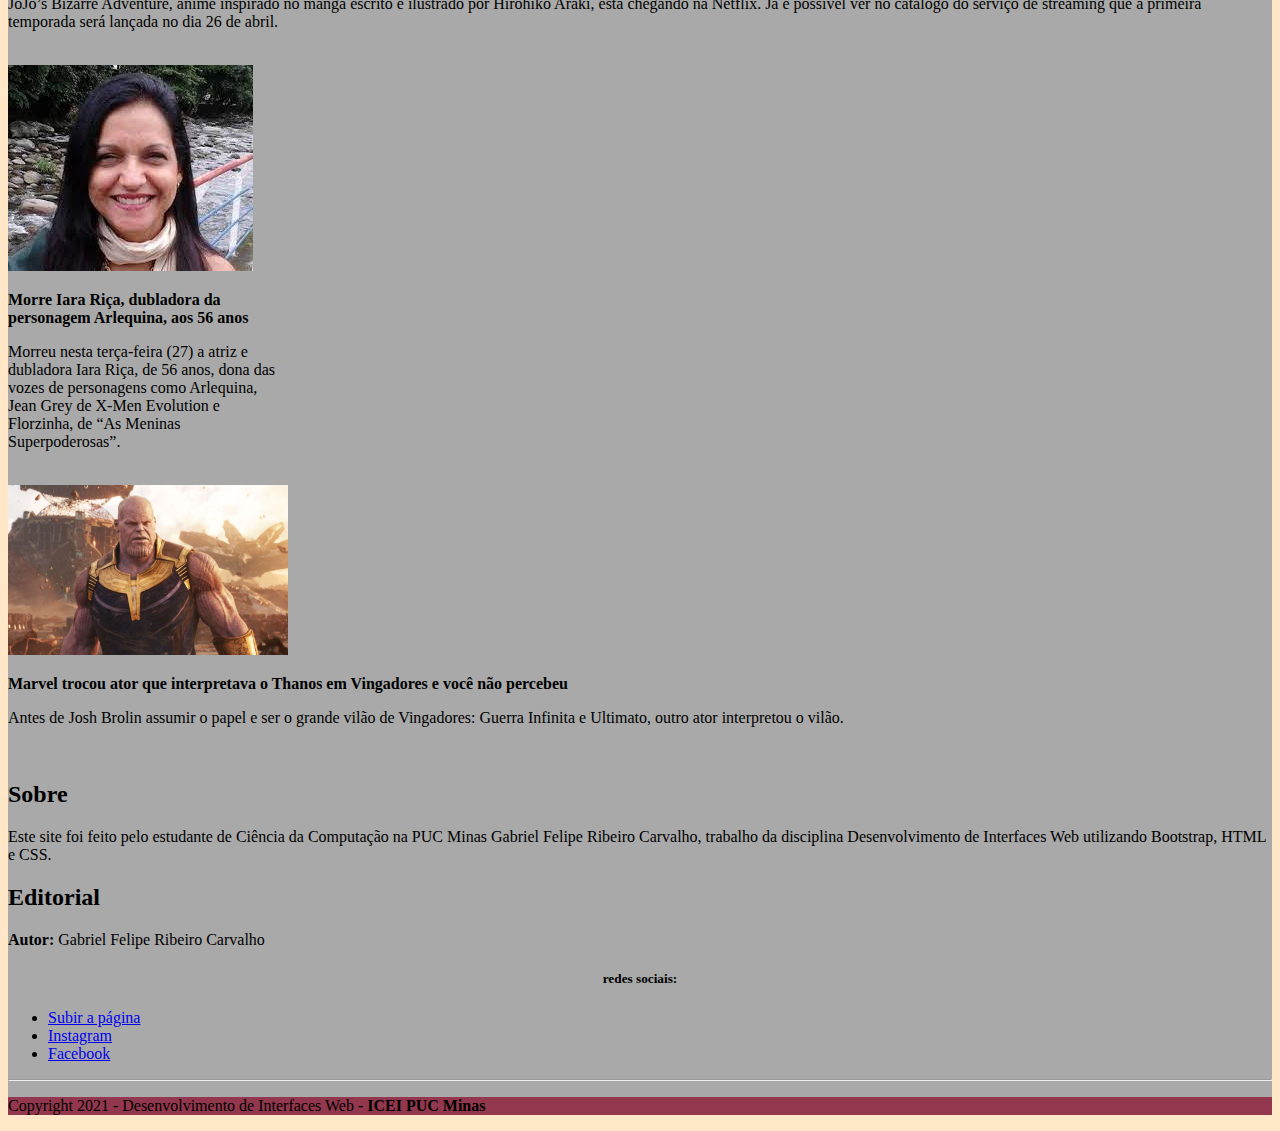
==== commit 7333e1dc: "aaa" ====
--- a/index.html
+++ b/index.html
@@ -375,7 +375,7 @@
         </div>
       </div>
 
-      <div style="background-color:#ffffff; color:#000000">
+      <div style="background-color:#A9A9A9; color:#000000">
         <div class="container" style="margin-top:30px">
           <div class="row">
             <div class="col-sm-12 col-md-8 col-lg-8">
@@ -392,7 +392,7 @@
                   será lançada no dia 26 de abril.</p>
               </div>
               <br>
-              <div style="background-color: #ffffff;"><img id="tamanho" src="Reportagem/download.jpg"><br>
+              <div style="width: 280px"="tamanho"><img id="tamanho" src="Reportagem/download.jpg"><br>
                 <p><b>Morre Iara Riça, dubladora da personagem Arlequina, aos 56 anos</b></p>
                 <p>Morreu nesta terça-feira (27) a atriz e dubladora Iara Riça, de 56 anos, dona das
                   vozes de
@@ -409,7 +409,7 @@
               </div>
             </div>
             <br>
-            <div style="background-color: #ffffff ;color: #000000; margin-top: 20px;"
+            <div style="background-color: #A9A9A9 ;color: #000000; margin-top: 20px;"
               class="col-sm-12 col-md-4 col-lg-4">
               <h2><b>Sobre</b></h2>
               <p>Este site foi feito pelo estudante de Ciência da Computação na PUC Minas
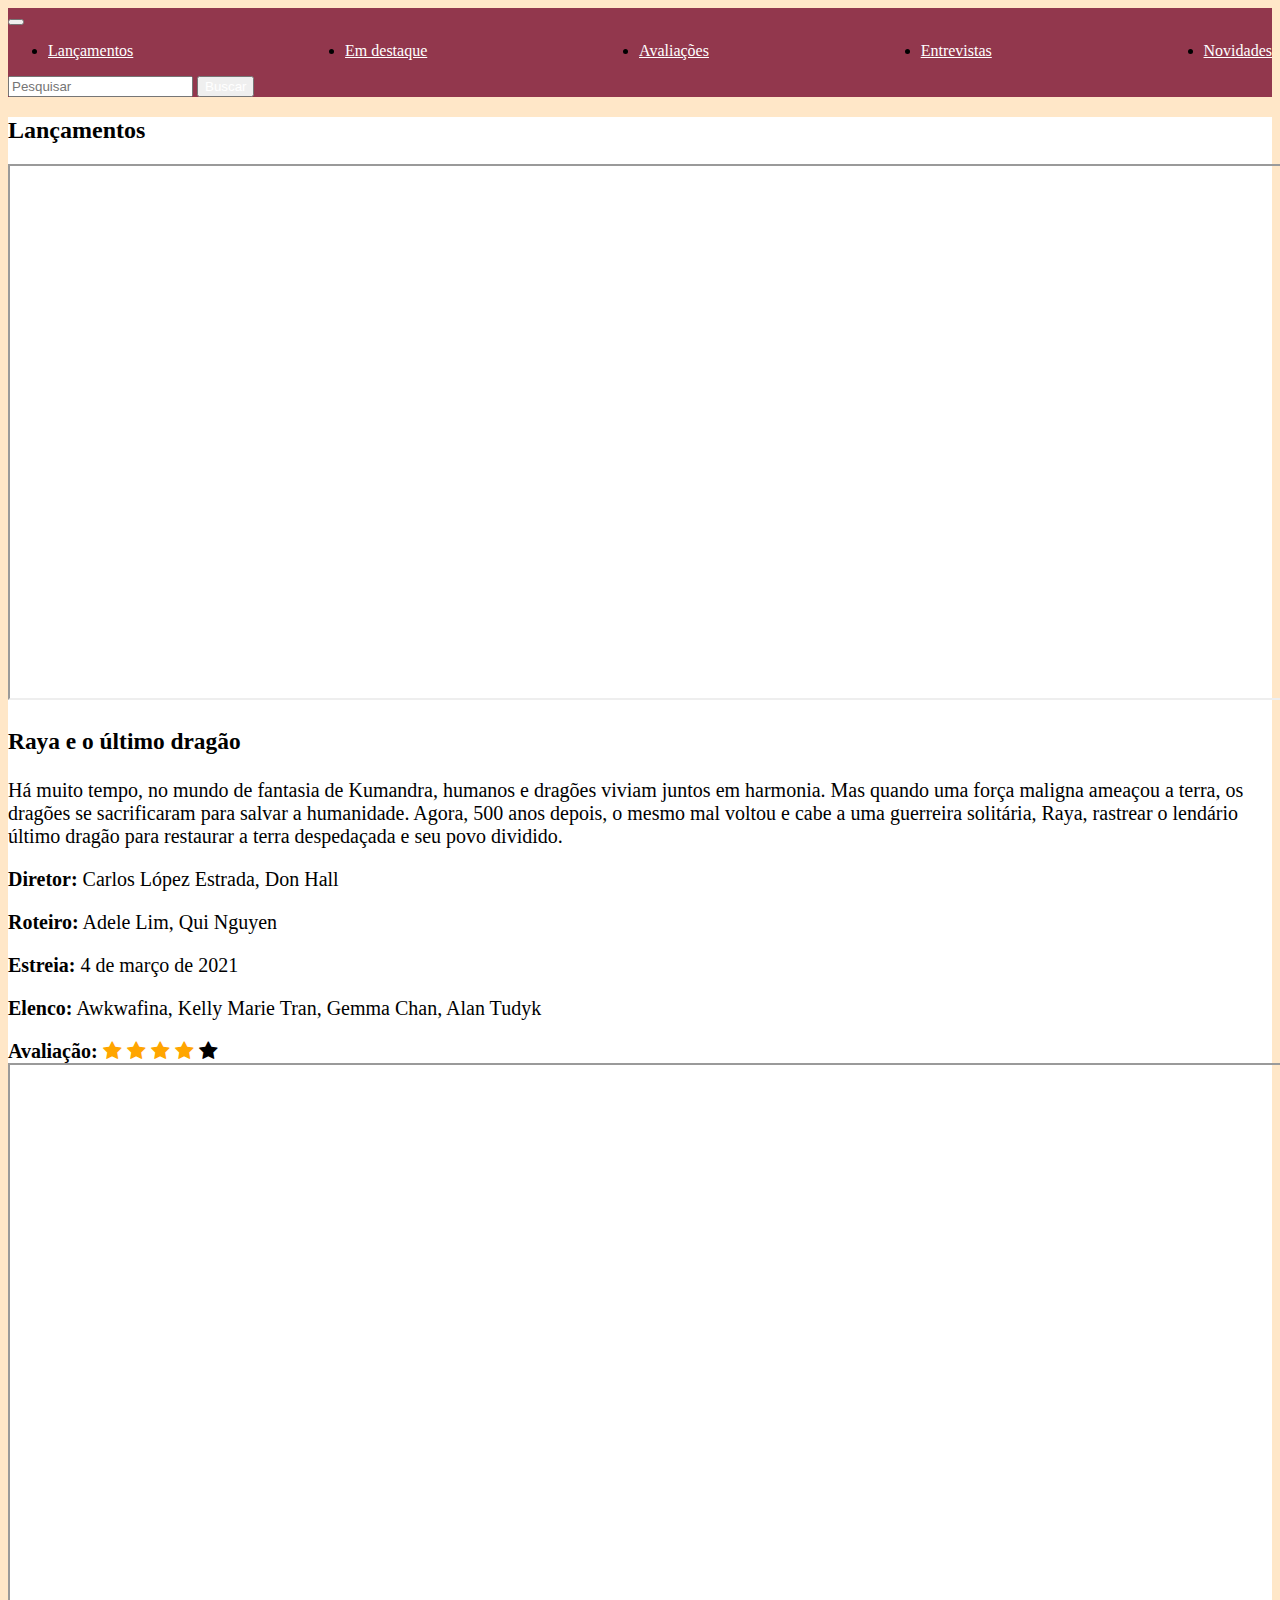
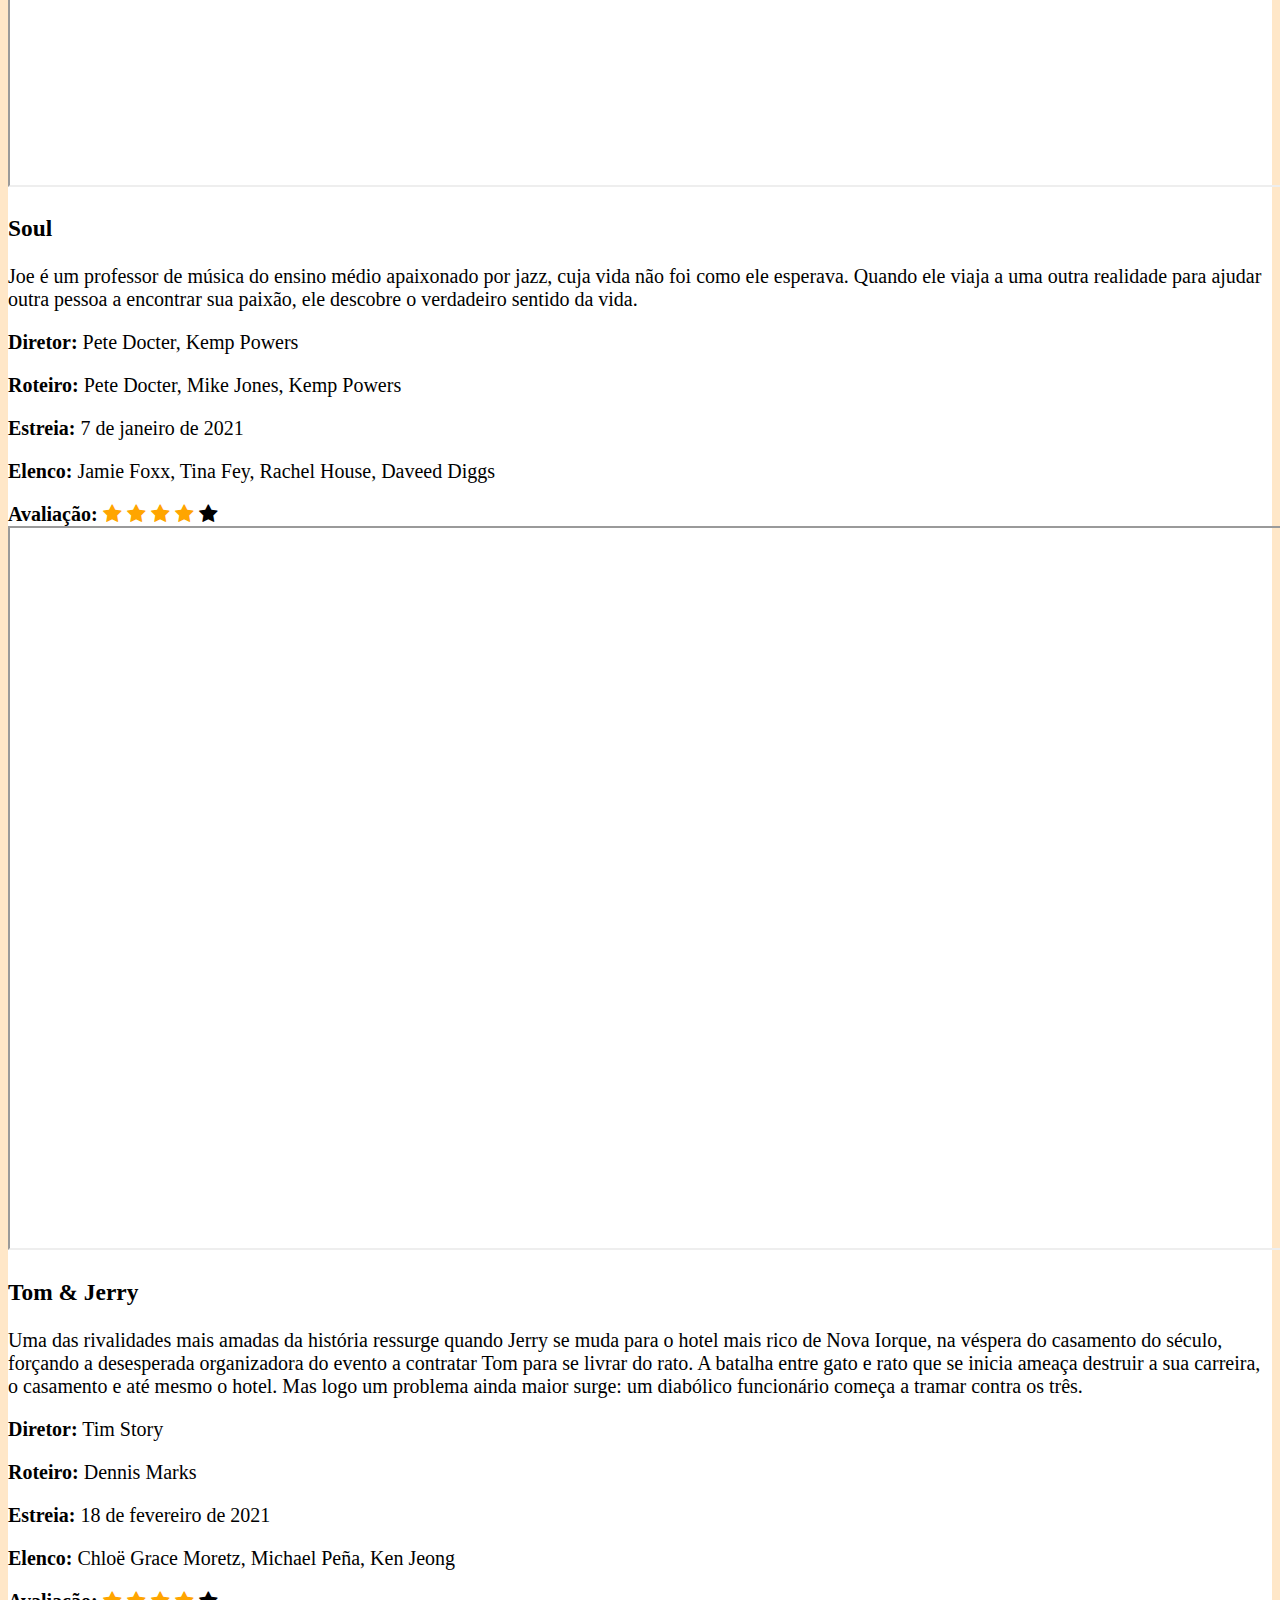
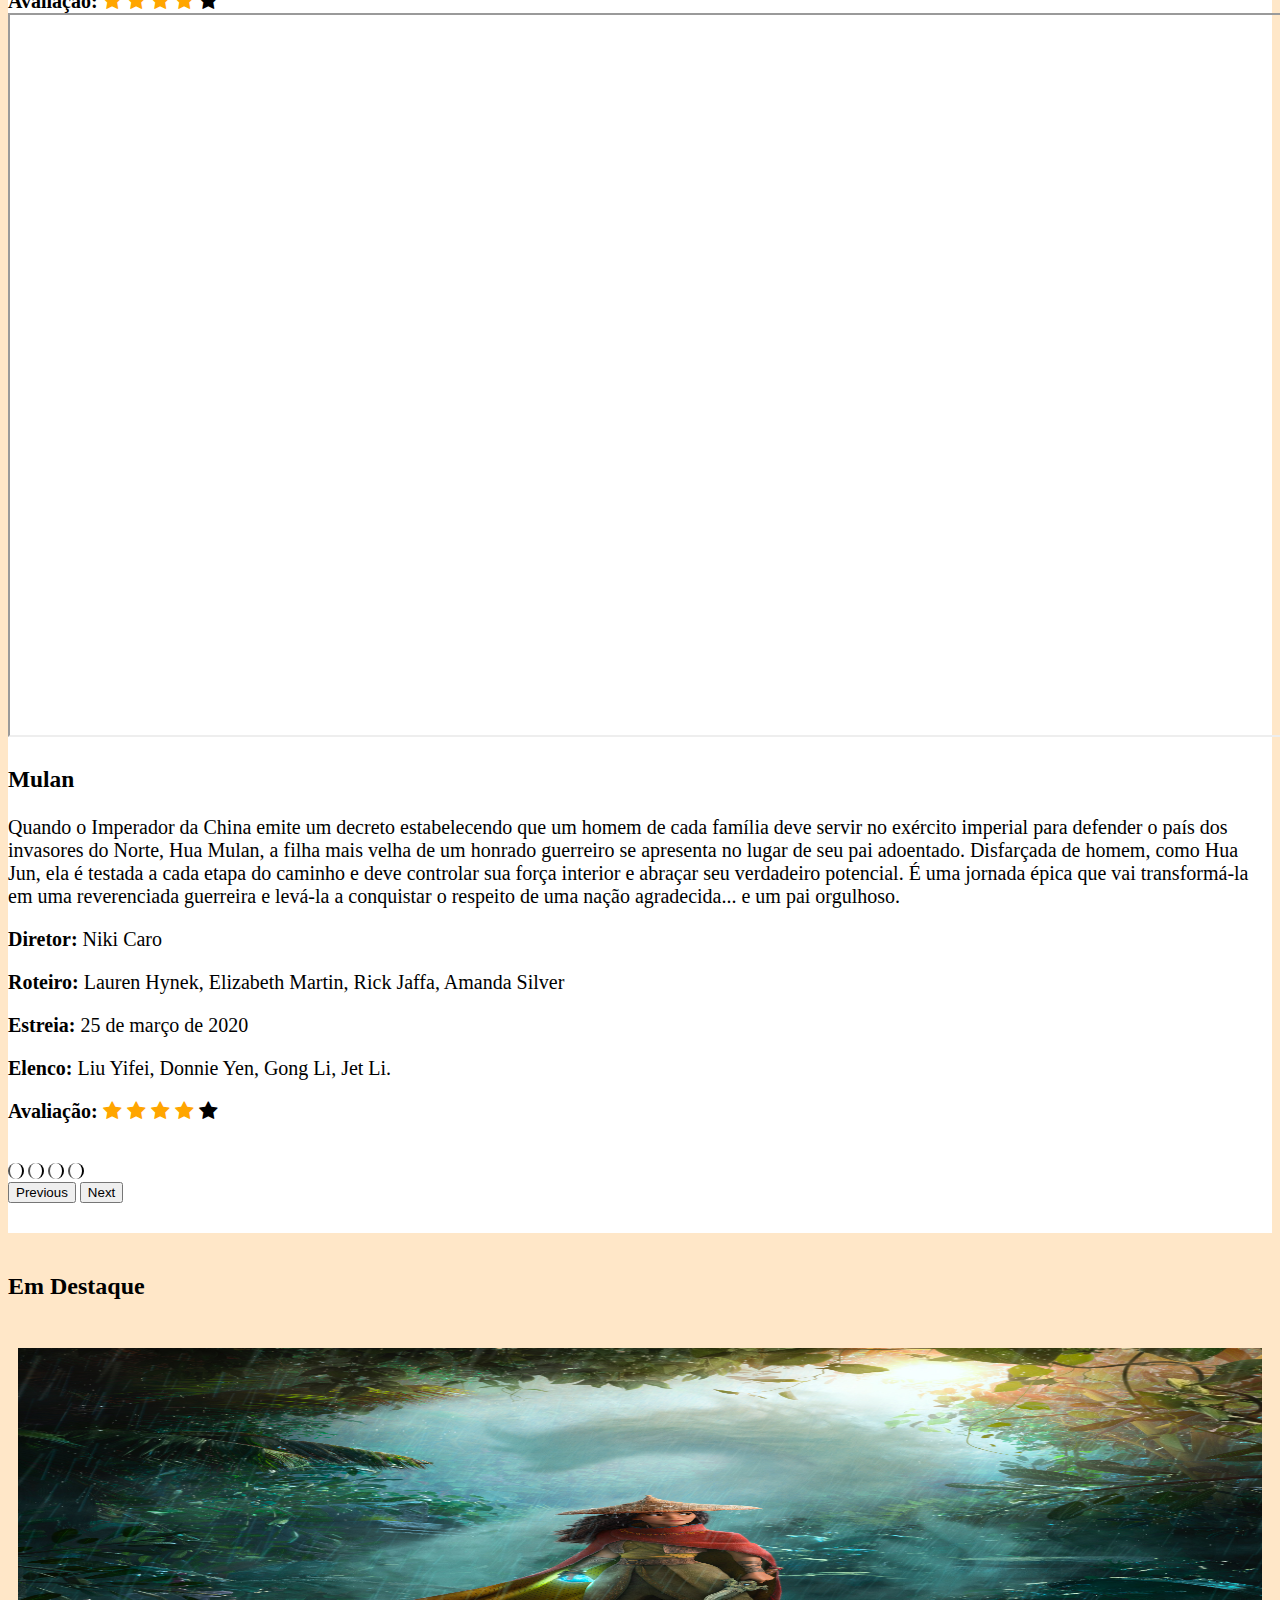
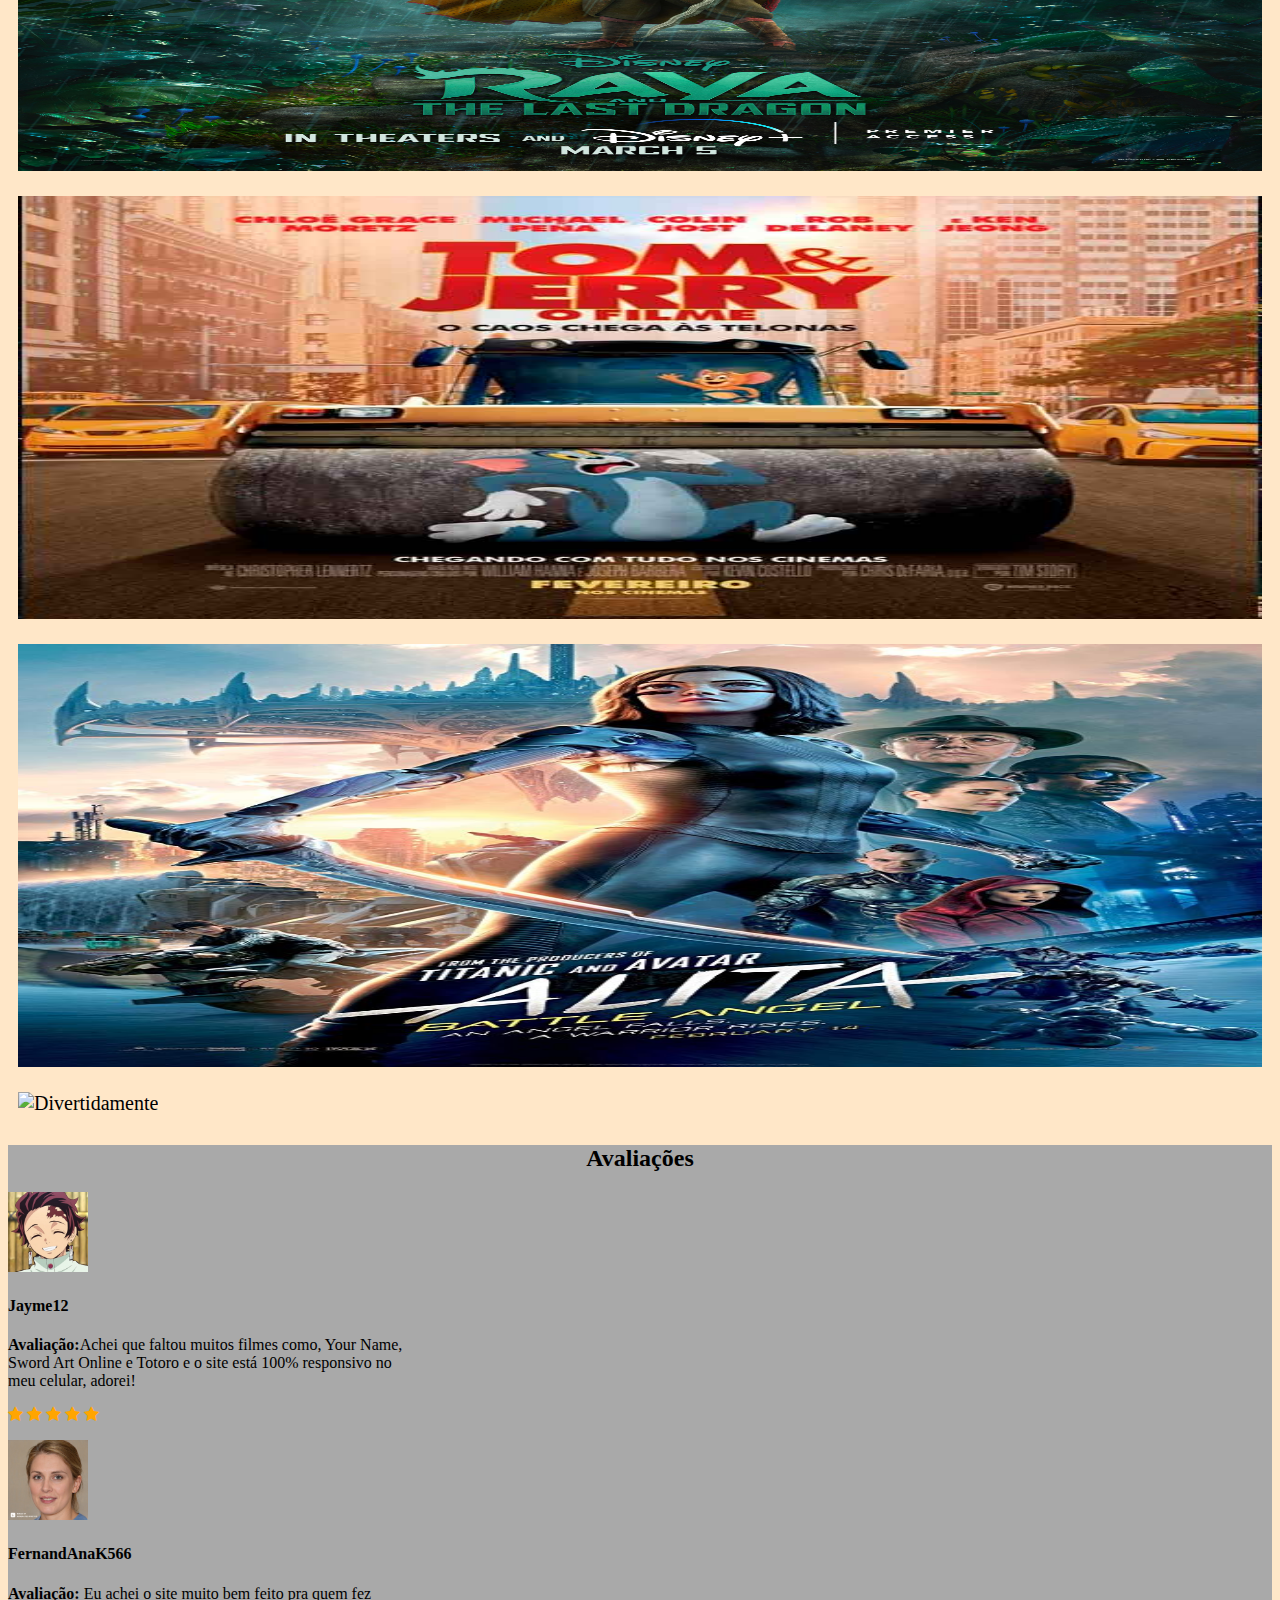
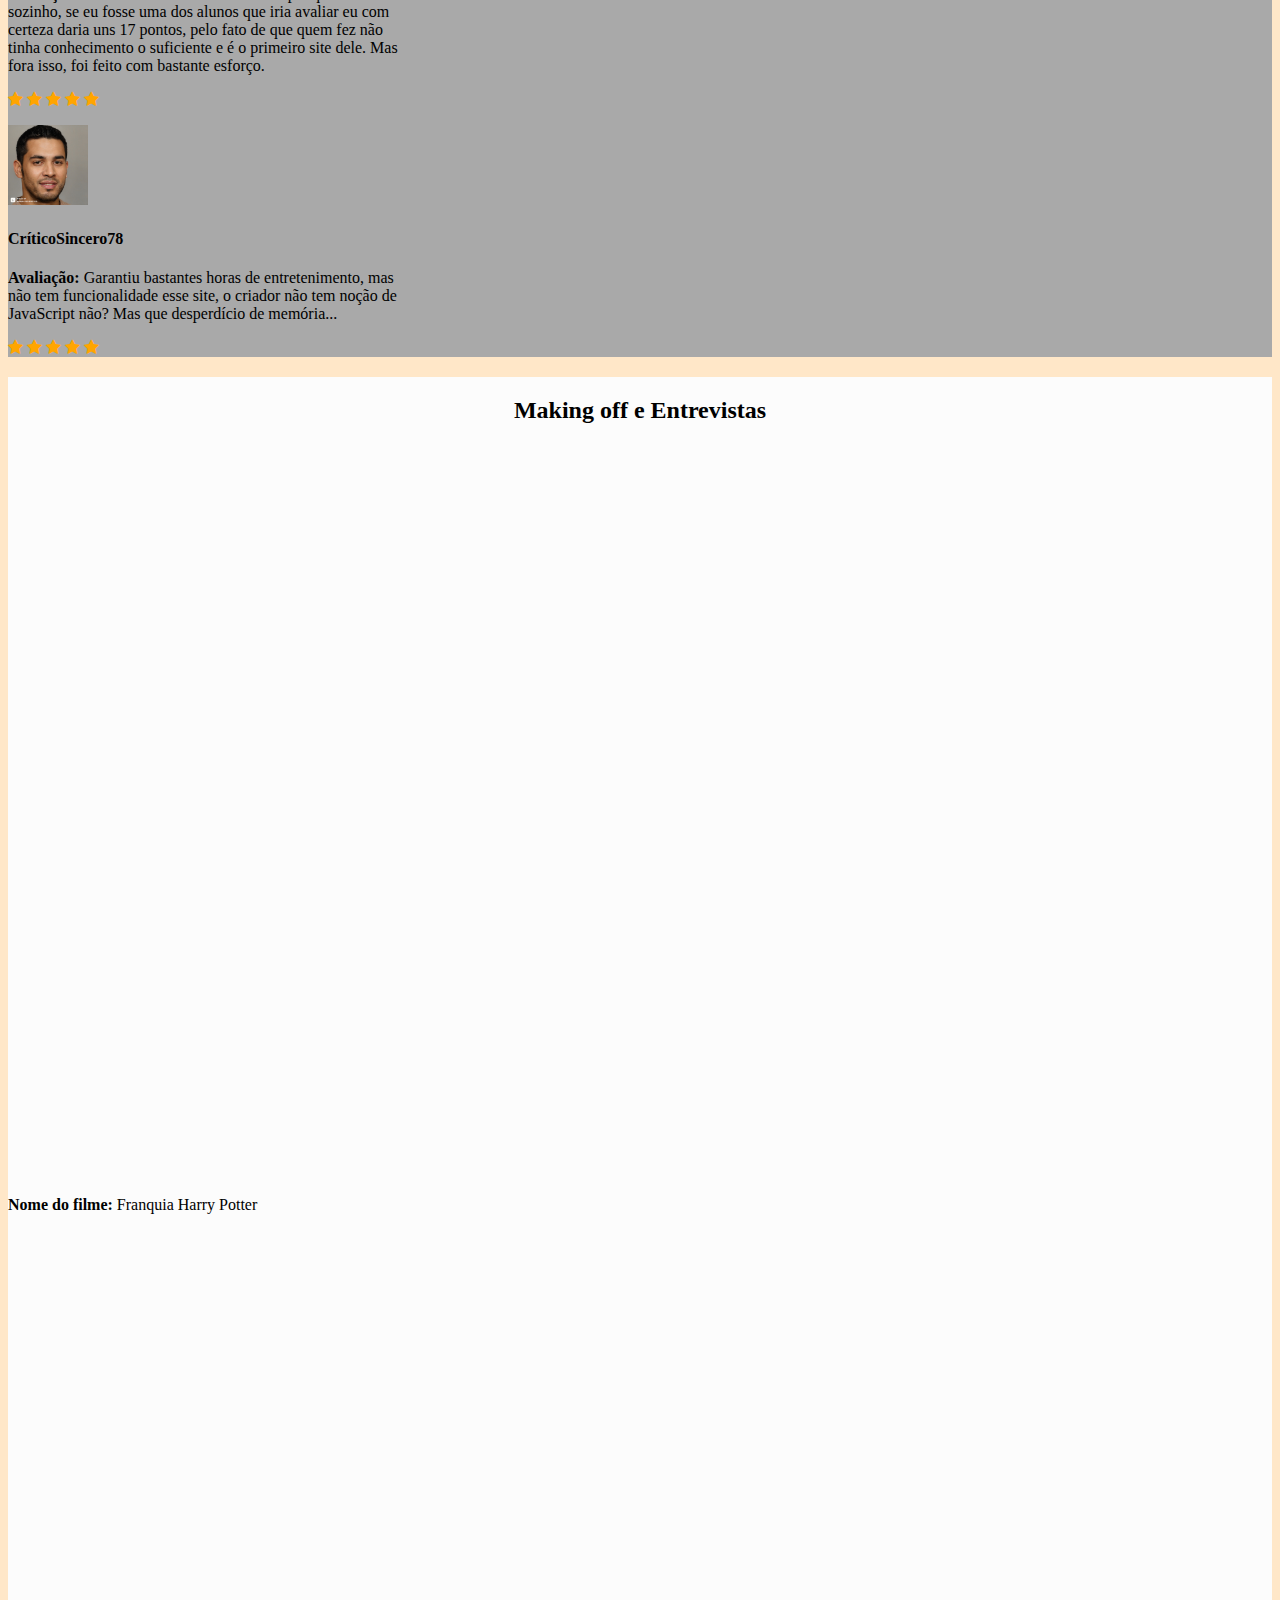
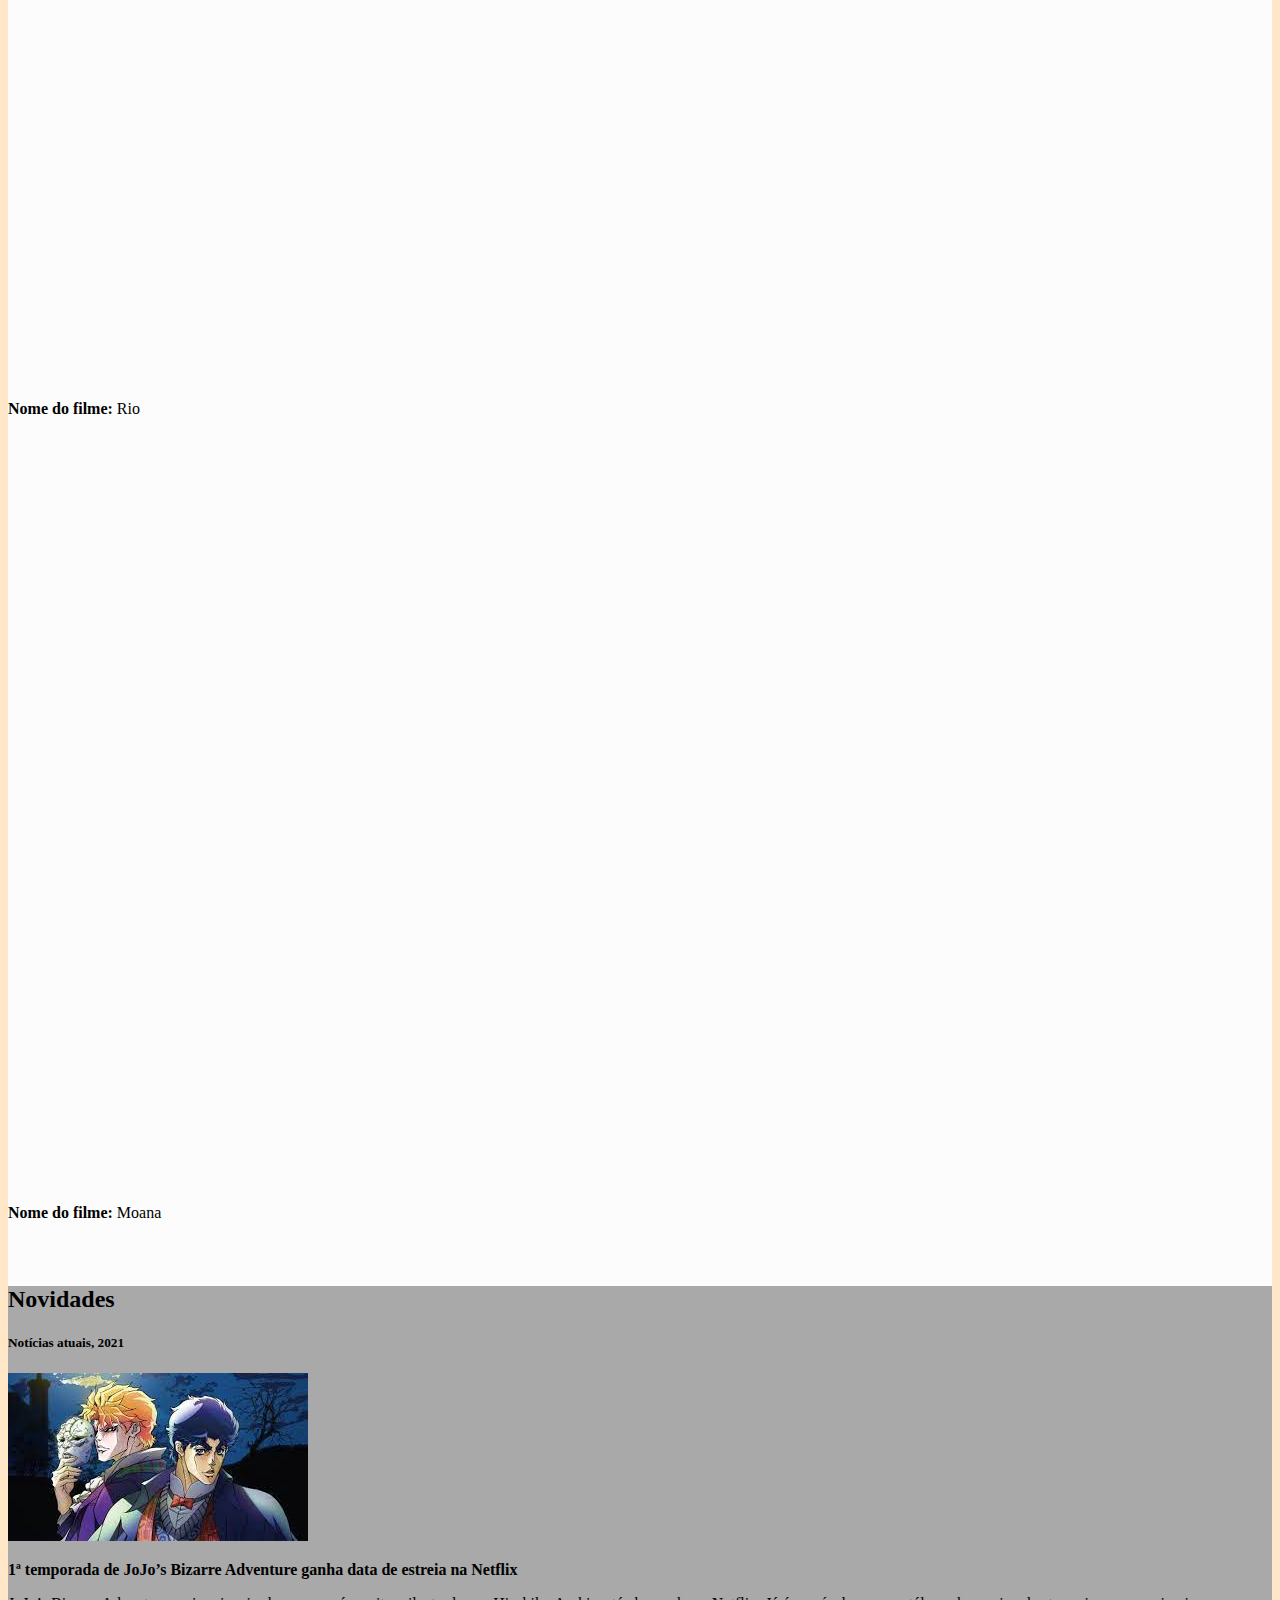
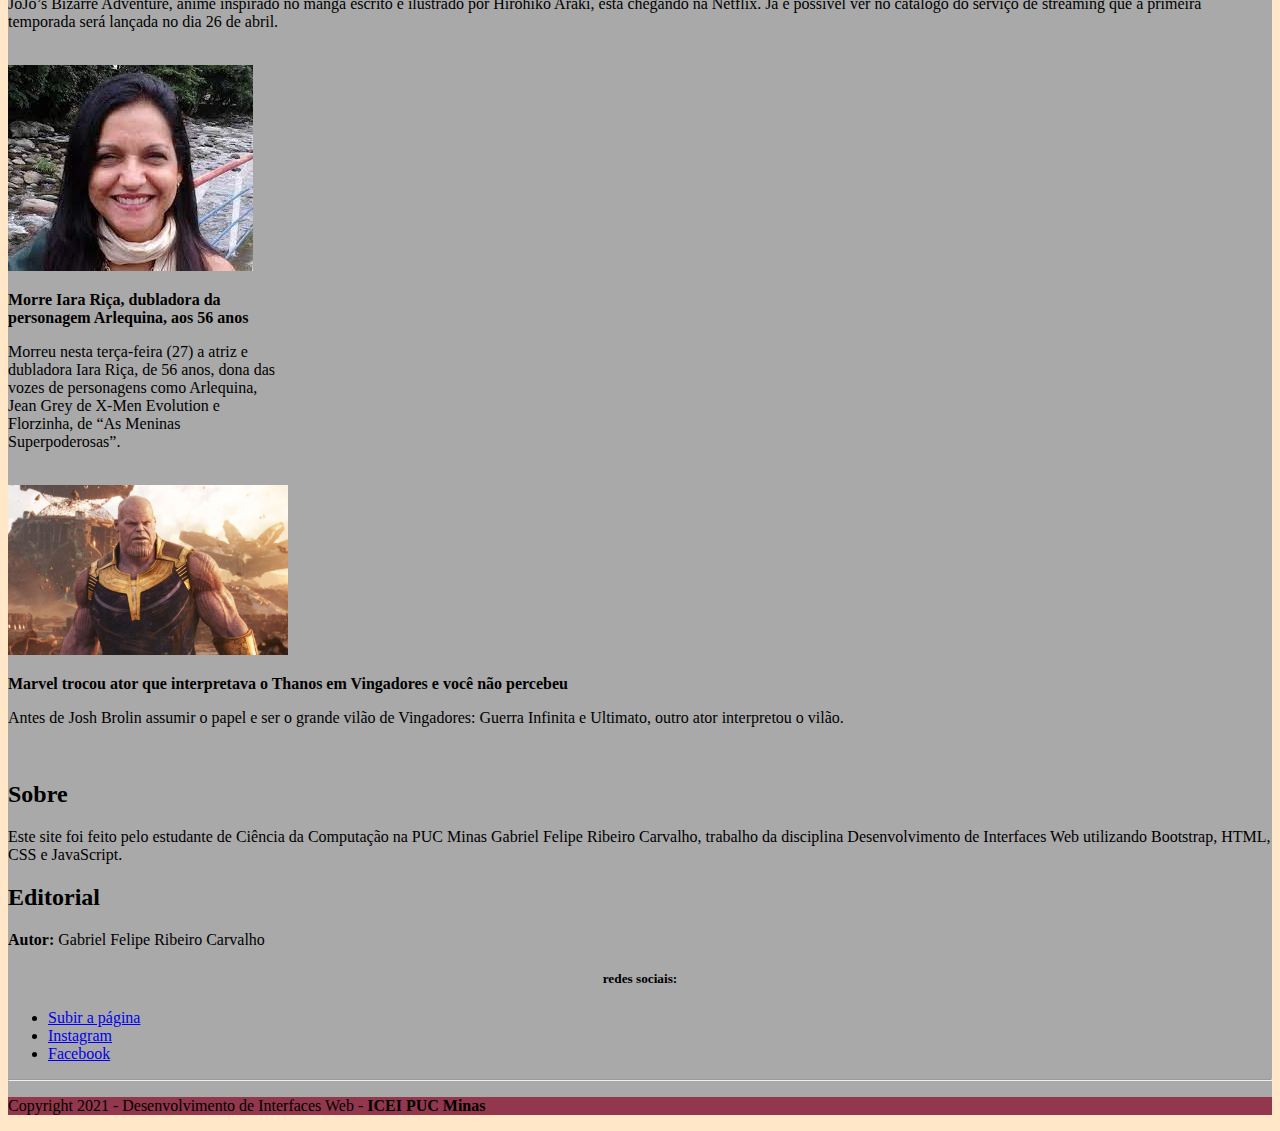
==== commit 41e22146: "Gabriel Gostoso" ====
--- a/index.html
+++ b/index.html
@@ -21,12 +21,10 @@
   <script src="https://ajax.googleapis.com/ajax/libs/jquery/3.5.1/jquery.min.js"></script>
   <script src="https://cdnjs.cloudflare.com/ajax/libs/popper.js/1.16.0/umd/popper.min.js"></script>
   <script src="https://maxcdn.bootstrapcdn.com/bootstrap/4.5.2/js/bootstrap.min.js"></script>
-
 </head>
 
 <body>
-
-  <nav class="navbar navbar-expand-lg navbar-light" style="background-color: #640005">
+  <nav class="navbar navbar-expand-lg navbar-light" style="background-color: #92374D">
     <button class="navbar-toggler" type="button" data-toggle="collapse" data-target="#navbarTogglerDemo02"
       aria-controls="navbarTogglerDemo02" aria-expanded="false" aria-label="Alterna navegação">
       <span class="navbar-toggler-icon"></span>
@@ -36,19 +34,19 @@
       <div class="itens">
         <ul class="navbar-nav mr-auto mt-2 mt-lg-0">
           <li class="nav-item active">
-            <a class="nav-link" href="#">Lançamentos</a>
+            <a class="nav-link" href="lançamentos.html">Lançamentos</a>
           </li>
           <li class="nav-item active">
-            <a class="nav-link" href="cards.html">Em destaque</a>
+            <a class="nav-link" href="lançamentos.html">Em destaque</a>
           </li>
           <li class="nav-item active">
-            <a class="nav-link" href="#avaliacoes">Avaliações</a>
+            <a class="nav-link" href="lançamentos.html">Avaliações</a>
           </li>
           <li class="nav-item active">
-            <a class="nav-link" href="#entrevista">Entrevistas</a>
+            <a class="nav-link" href="lançamentos.html">Entrevistas</a>
           </li>
           <li class="nav-item active">
-            <a class="nav-link" href="#novidades">Novidades</a>
+            <a class="nav-link" href="lançamentos.html">Novidades</a>
           </li>
         </ul>
       </div>
@@ -415,7 +413,7 @@
               <p>Este site foi feito pelo estudante de Ciência da Computação na PUC Minas
                 Gabriel Felipe Ribeiro Carvalho, trabalho da disciplina
                 Desenvolvimento
-                de Interfaces Web utilizando Bootstrap, HTML e CSS. </p>
+                de Interfaces Web utilizando Bootstrap, HTML, CSS e JavaScript.</p>
               <h2><b>Editorial</b></h2>
               <p><b>Autor: </b>Gabriel Felipe Ribeiro Carvalho</p>
               <h5 style="text-align: center;">redes sociais:</h5>
